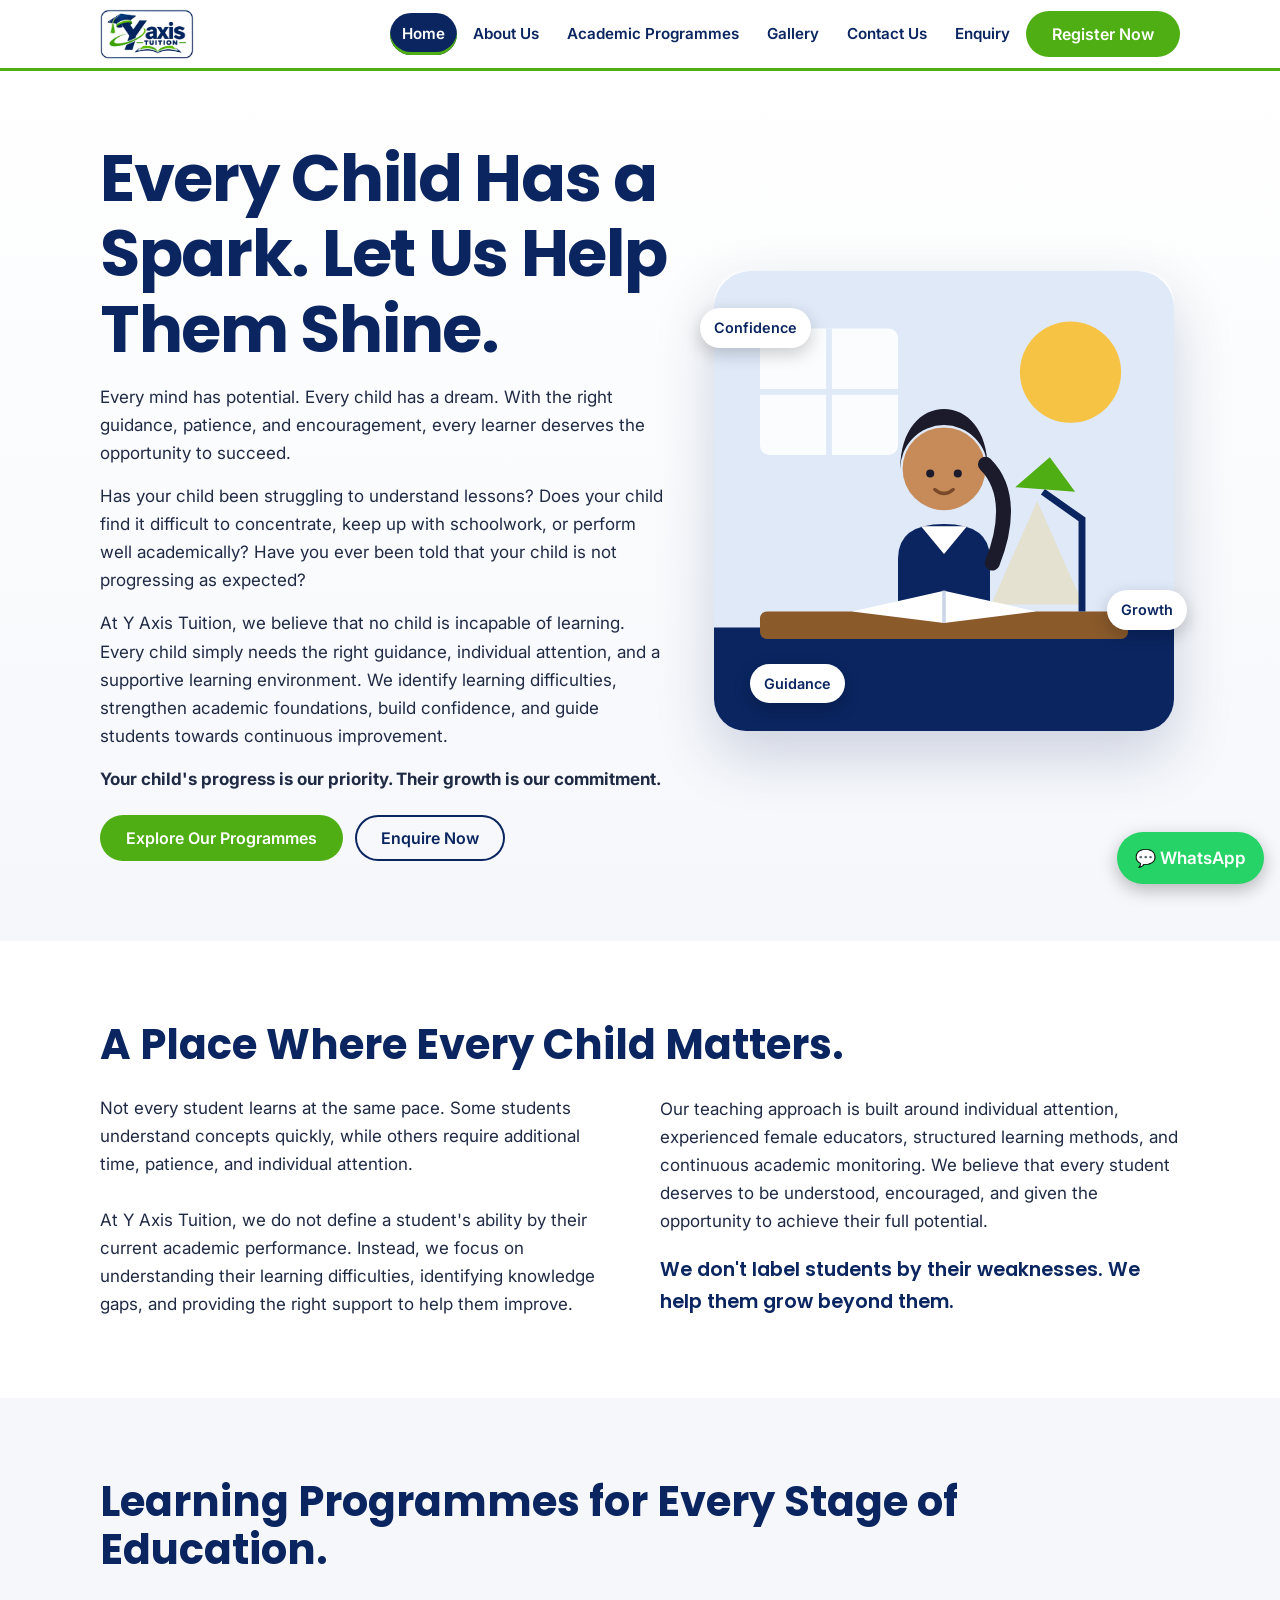
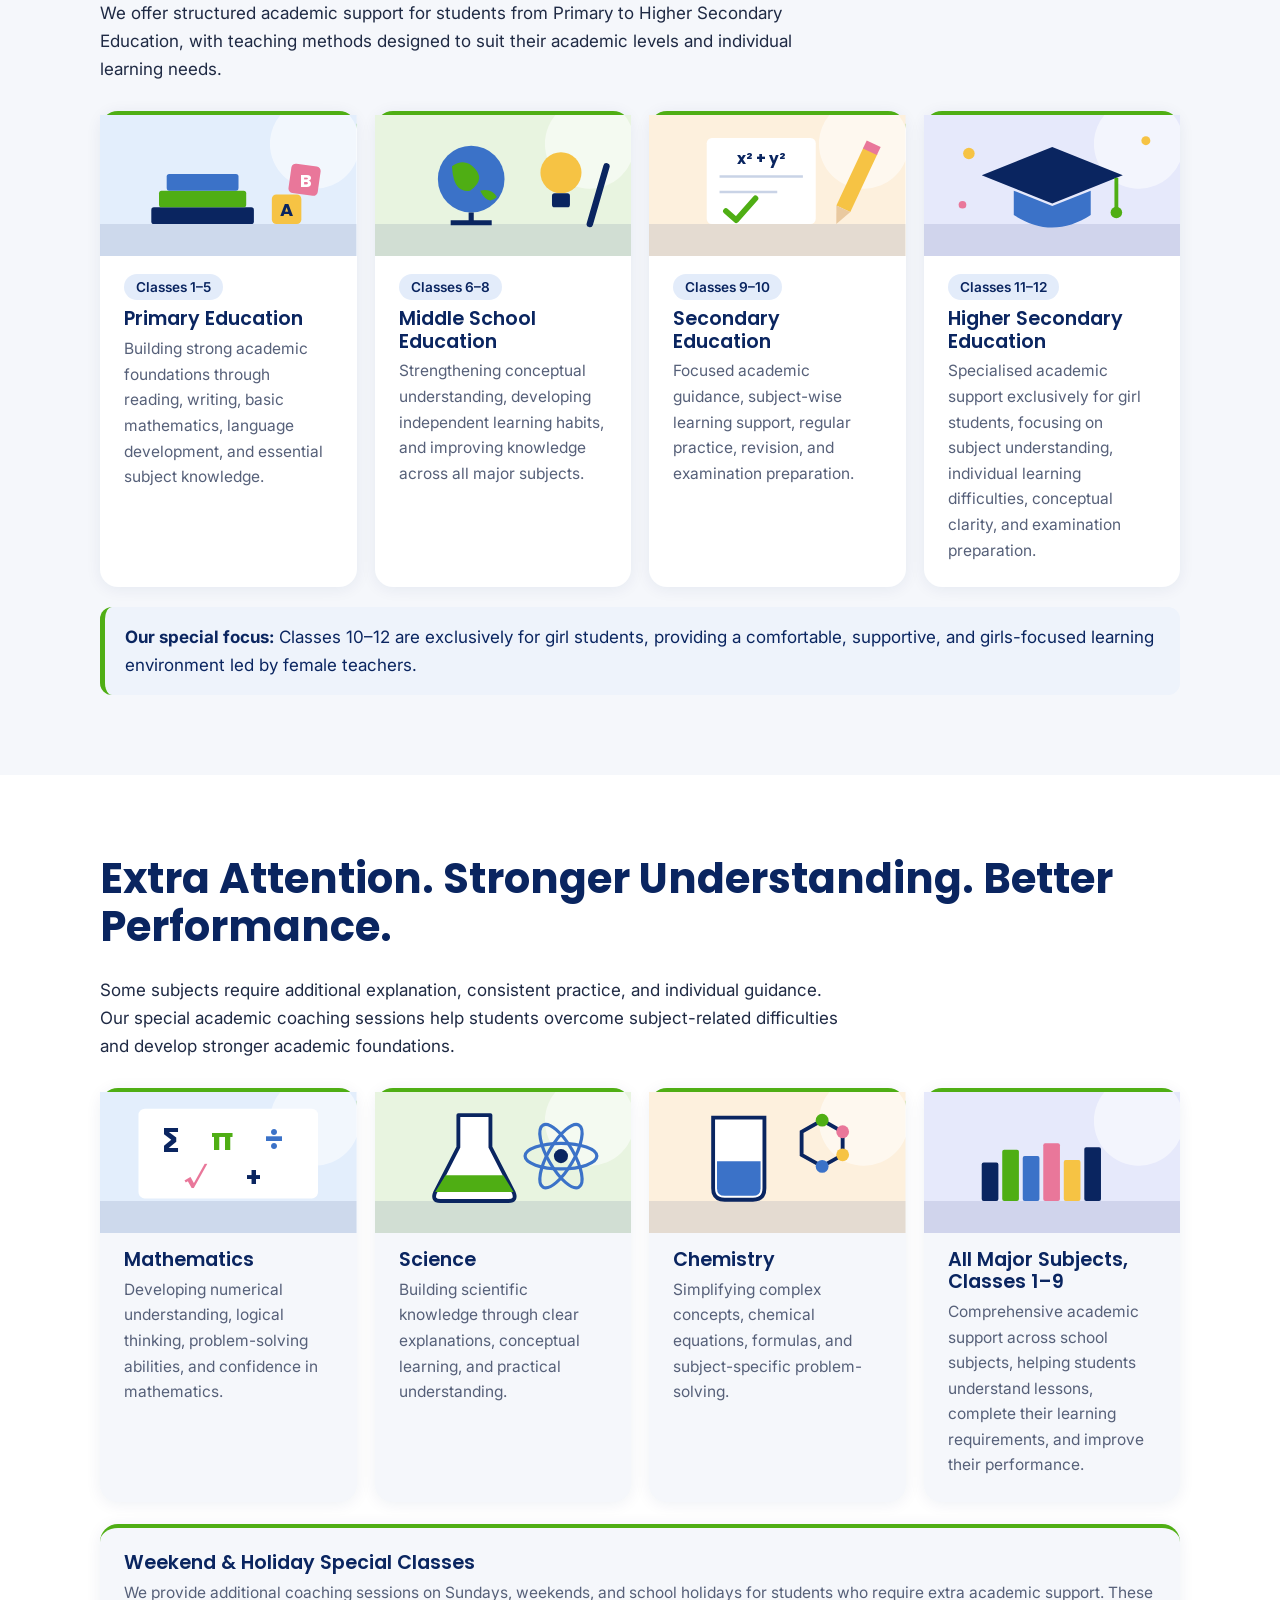
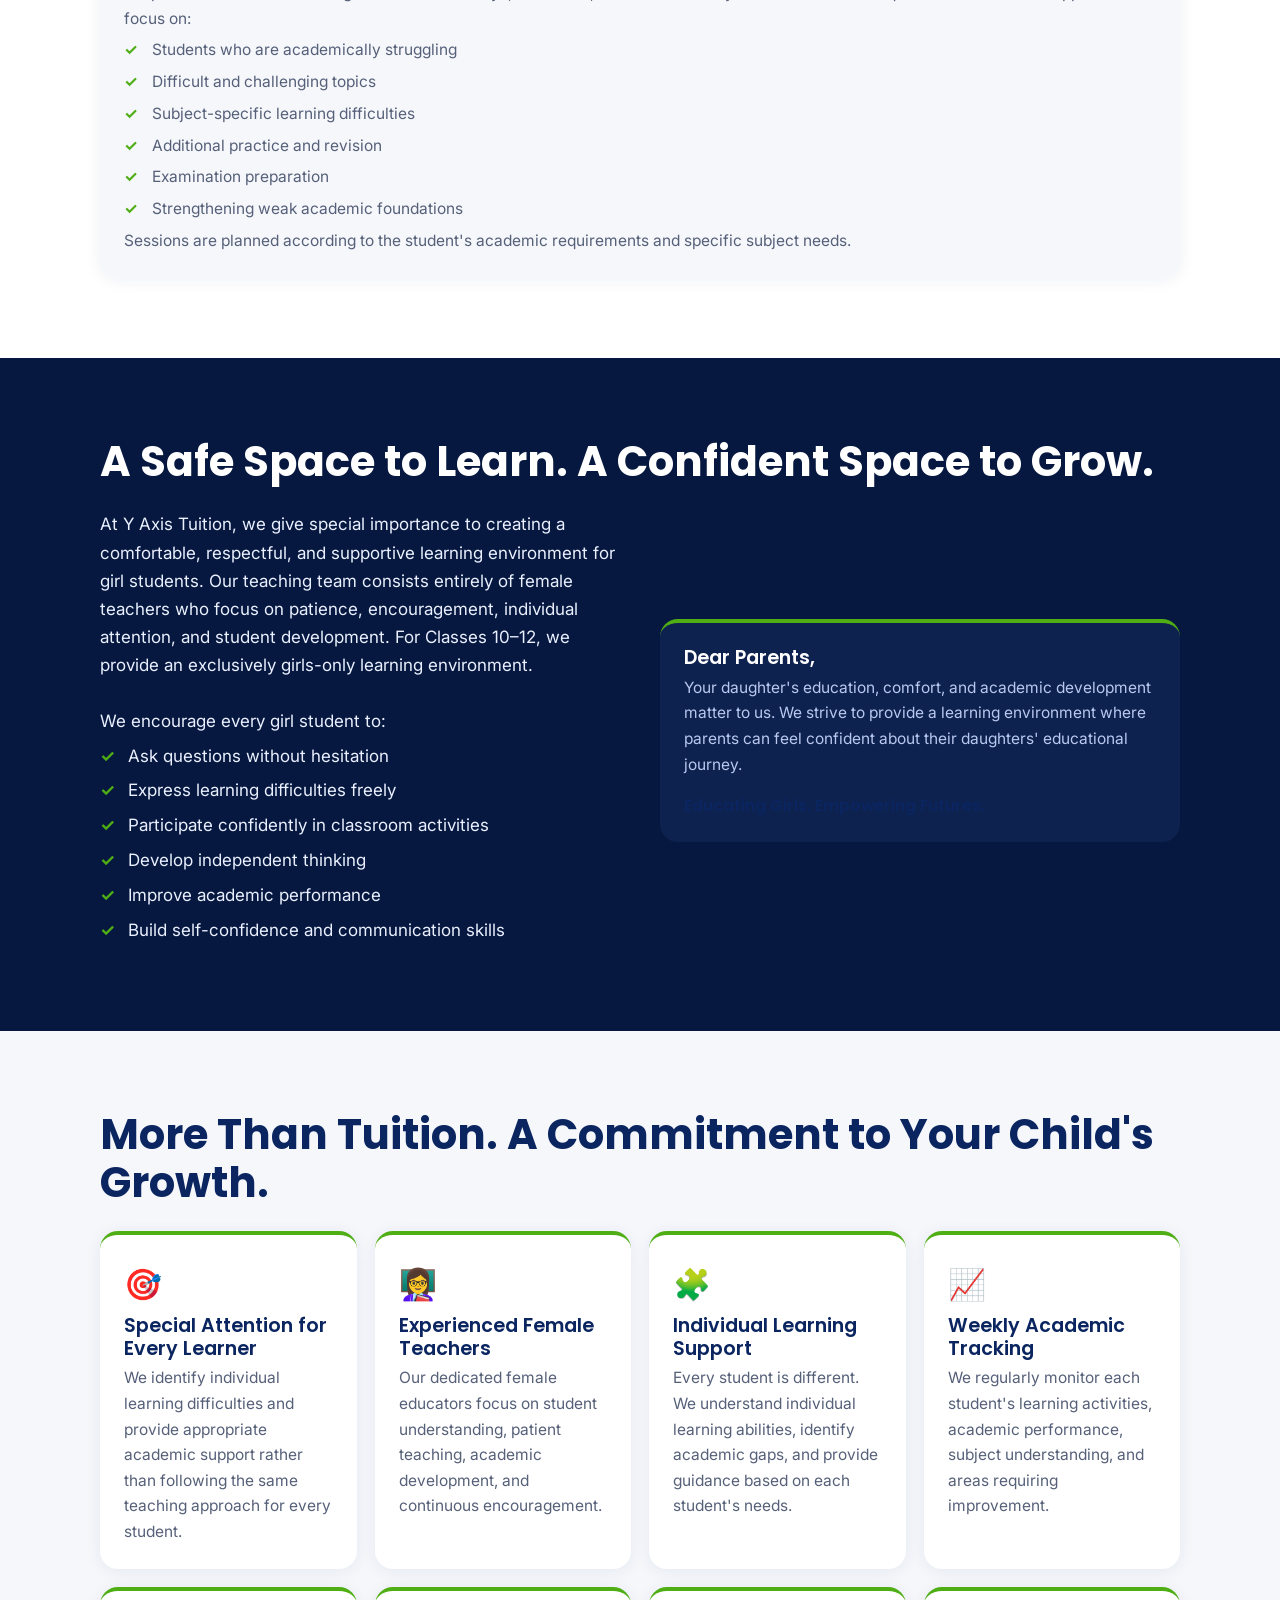
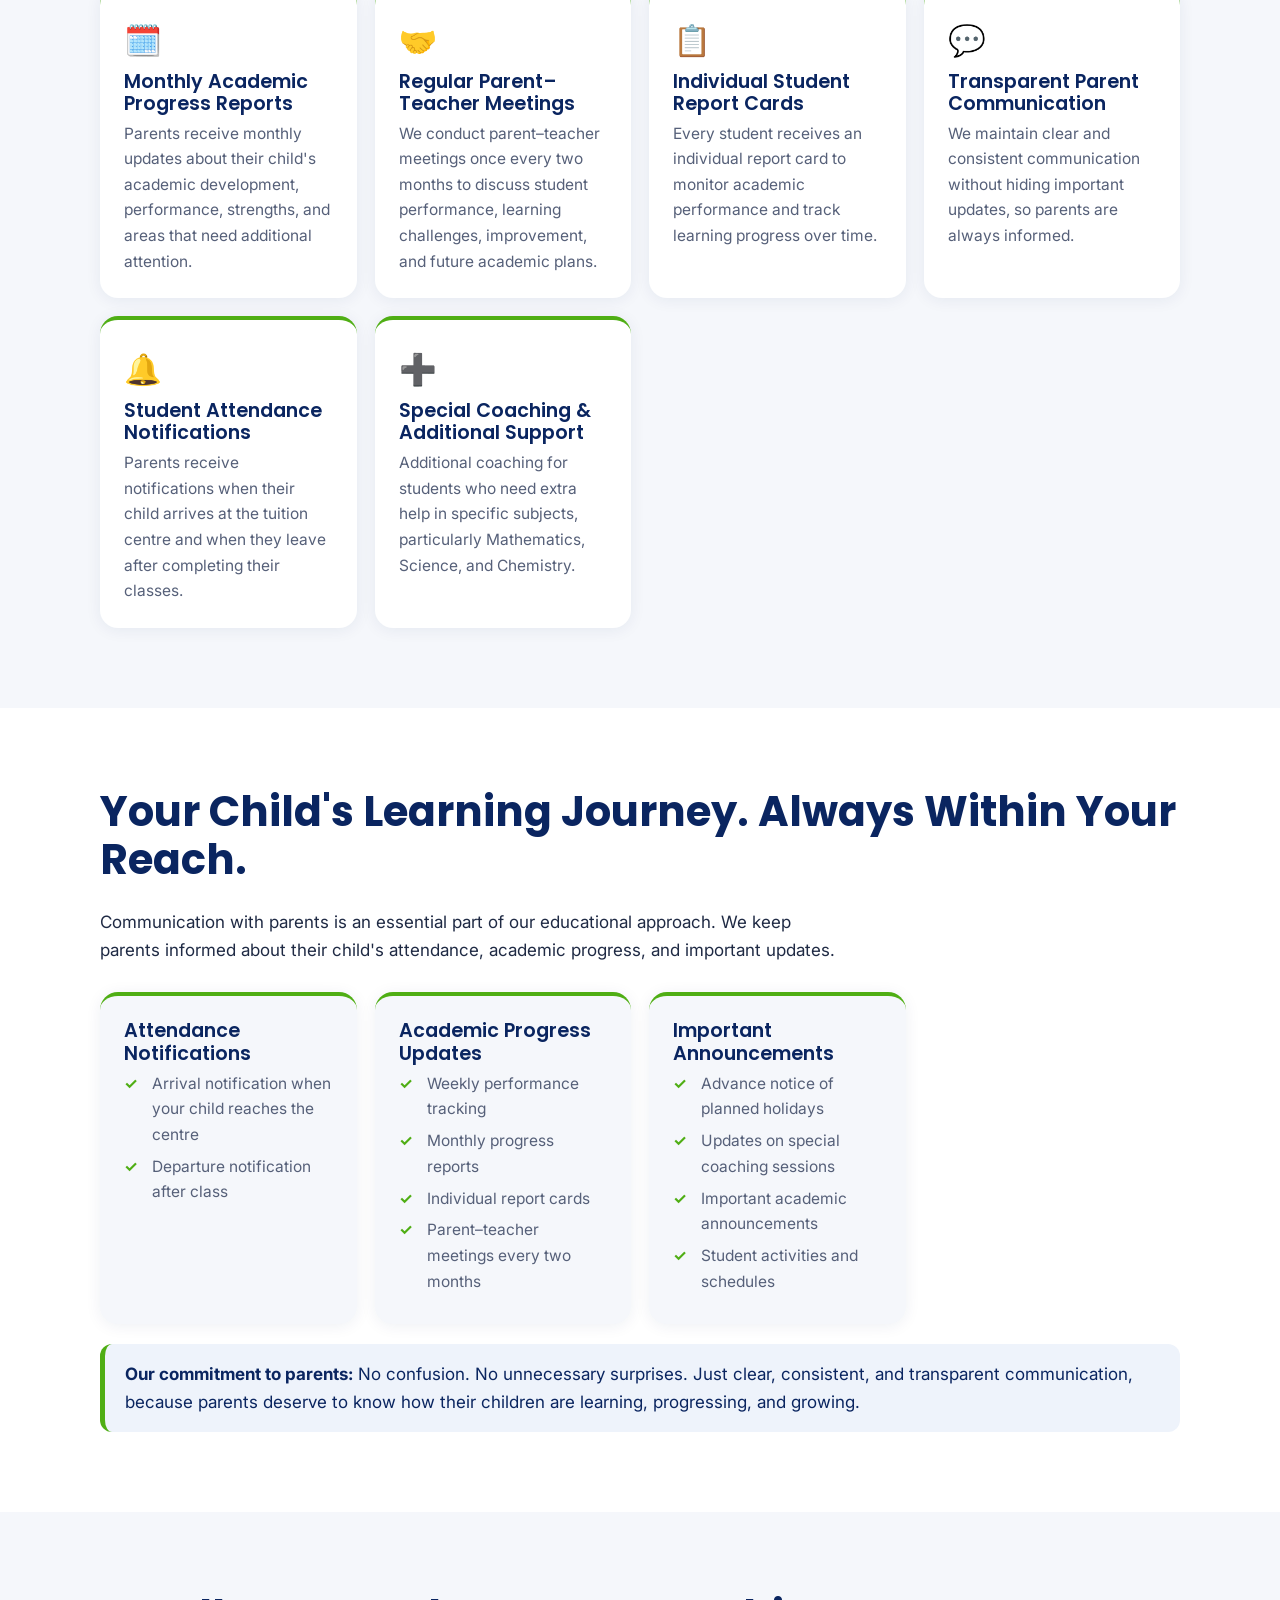
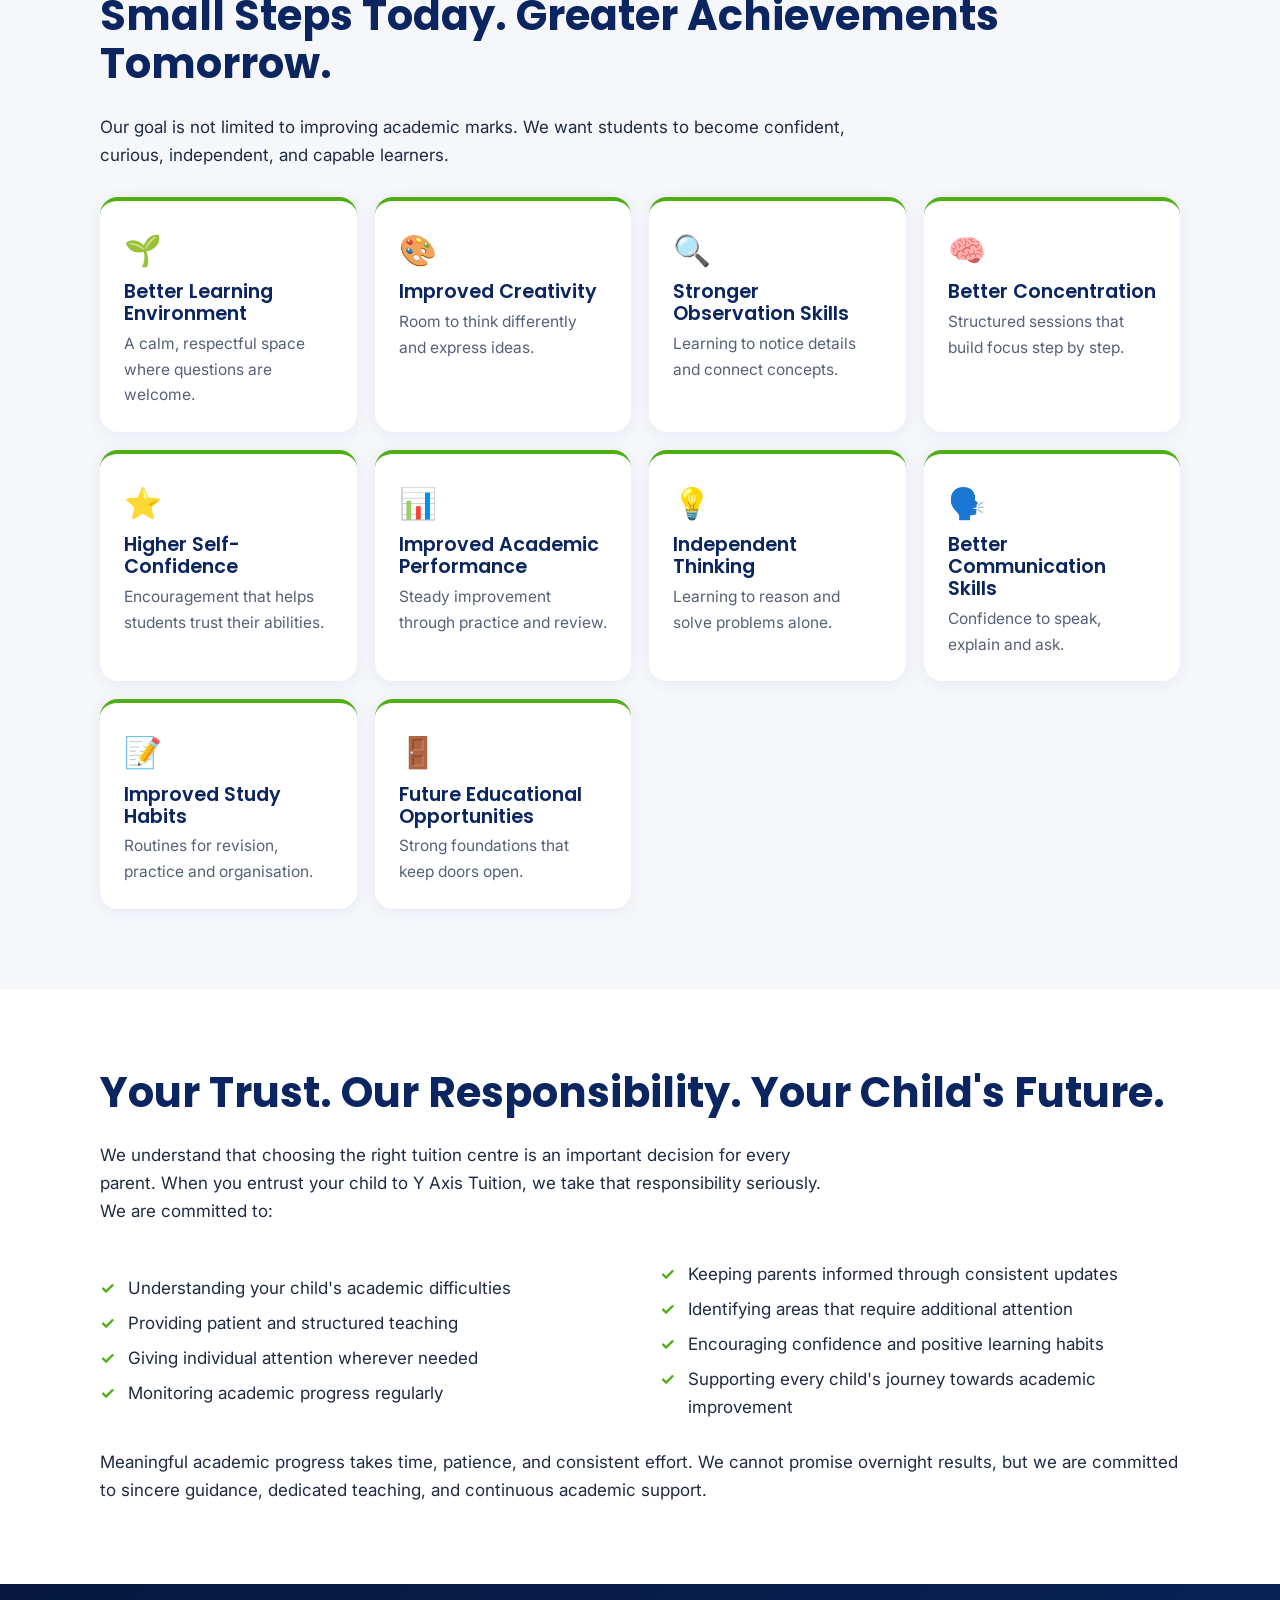
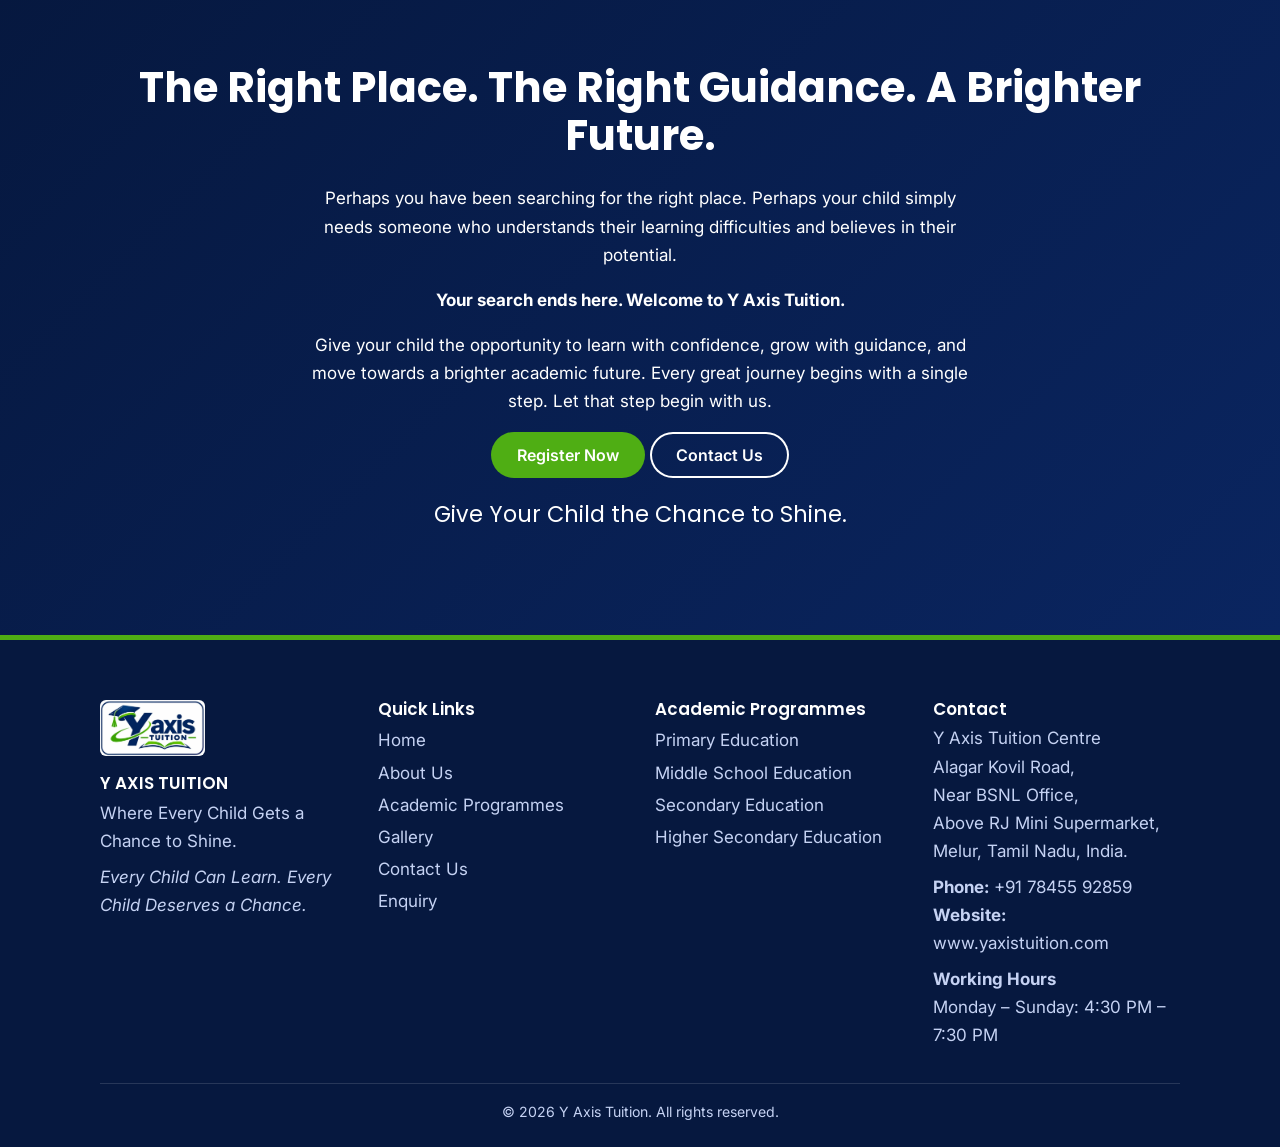
==== index.html @ 2eb0a0b9 "Add files via upload" ====
<!DOCTYPE html>
<html lang="en" data-theme="light">
<head>
<meta charset="utf-8">
<meta name="viewport" content="width=device-width, initial-scale=1, viewport-fit=cover">
<title>Y Axis Tuition, Melur | Where Every Child Gets a Chance to Shine</title>
<meta name="description" content="Y Axis Tuition, Alagar Kovil Road, Melur, Tamil Nadu. Individual attention, female teachers and a girls-focused learning environment for Classes 1–12.">
<link rel="canonical" href="https://www.yaxistuition.com/">
<meta name="theme-color" content="#0a2560">
<meta property="og:type" content="website"><meta property="og:site_name" content="Y Axis Tuition">
<meta property="og:title" content="Y Axis Tuition, Melur | Where Every Child Gets a Chance to Shine"><meta property="og:description" content="Y Axis Tuition, Alagar Kovil Road, Melur, Tamil Nadu. Individual attention, female teachers and a girls-focused learning environment for Classes 1–12.">
<meta property="og:url" content="https://www.yaxistuition.com/"><meta property="og:image" content="https://www.yaxistuition.com/assets/images/logo.png">
<meta name="twitter:card" content="summary">
<link rel="icon" href="assets/icons/favicon.svg" type="image/svg+xml">
<link rel="apple-touch-icon" href="assets/icons/apple-touch-icon.png">
<link rel="preconnect" href="https://fonts.googleapis.com"><link rel="preconnect" href="https://fonts.gstatic.com" crossorigin>
<link href="https://fonts.googleapis.com/css2?family=Poppins:wght@500;600;700&family=Inter:wght@400;500;600&display=swap" rel="stylesheet">
<link rel="stylesheet" href="css/style.css">
<script type="application/ld+json">{"@context":"https://schema.org","@type":"EducationalOrganization","name":"Y Axis Tuition Centre","url":"https://www.yaxistuition.com","logo":"https://www.yaxistuition.com/assets/images/logo.png","telephone":"+91 78455 92859","founder":{"@type":"Person","name":"C. Manimegalai"},"address":{"@type":"PostalAddress","streetAddress":"Alagar Kovil Road, Near BSNL Office, Above RJ Mini Supermarket","addressLocality":"Melur","addressRegion":"Tamil Nadu","addressCountry":"IN"},"openingHoursSpecification":{"@type":"OpeningHoursSpecification","dayOfWeek":["Monday","Tuesday","Wednesday","Thursday","Friday","Saturday","Sunday"],"opens":"16:30","closes":"19:30"}}</script>
<noscript><style>.rv{opacity:1;transform:none}#ld{display:none}</style></noscript>
</head>
<body>
<a class="skip" href="#main">Skip to main content</a>
<div id="ld" aria-hidden="true"><img src="assets/images/logo.webp" alt=""></div>
<header><div class="wrap"><a href="index.html" aria-label="Y Axis Tuition home"><img src="assets/images/logo.webp" alt="Y Axis Tuition logo" width="94" height="50"></a><button id="mb" type="button" aria-label="Open menu" aria-expanded="false" aria-controls="nv">☰</button>
<nav id="nv" aria-label="Main"><a href="index.html" class="on" aria-current="page">Home</a><a href="about.html">About Us</a><a href="programmes.html">Academic Programmes</a><a href="gallery.html">Gallery</a><a href="contact.html">Contact Us</a><a href="enquiry.html">Enquiry</a><a class="btn" href="enquiry.html">Register Now</a></nav></div></header>
<main id="main">
<section class="hero"><div class="wrap"><div><h1>Every Child Has a Spark. Let Us Help Them Shine.</h1>
<p>Every mind has potential. Every child has a dream. With the right guidance, patience, and encouragement, every learner deserves the opportunity to succeed.</p>
<p>Has your child been struggling to understand lessons? Does your child find it difficult to concentrate, keep up with schoolwork, or perform well academically? Have you ever been told that your child is not progressing as expected?</p>
<p>At Y Axis Tuition, we believe that no child is incapable of learning. Every child simply needs the right guidance, individual attention, and a supportive learning environment. We identify learning difficulties, strengthen academic foundations, build confidence, and guide students towards continuous improvement.</p>
<p><b>Your child's progress is our priority. Their growth is our commitment.</b></p>
<div class="bs"><a class="btn" href="programmes.html">Explore Our Programmes</a><a class="btn o" href="enquiry.html">Enquire Now</a></div></div>
<div class="hv" role="img" aria-label="Illustration of a girl studying with a lamp and an open book"><svg viewBox="0 0 400 400" aria-hidden="true"><rect width="400" height="400" rx="32" fill="#dfe9f8"/><circle cx="310" cy="88" r="44" fill="#f6c344"/><rect x="40" y="50" width="120" height="110" rx="8" fill="#fff" opacity=".85"/><path d="M100 50v110M40 105h120" stroke="#dfe9f8" stroke-width="5"/><rect y="310" width="400" height="90" fill="#0a2560"/><path d="M281 200l-40 90h80z" fill="#f6c344" opacity=".22"/><path d="M160 250q0-30 40-30t40 30v50h-80z" fill="#0a2560"/><path d="M180 222l20 24 20-24z" fill="#fff"/><circle cx="200" cy="172" r="36" fill="#c68b59"/><path d="M162 172a38 38 0 0 1 76 0c0-34-18-52-38-52s-38 18-38 52z" fill="#1b1b2b"/><path d="M236 168c22 22 18 56 6 86" stroke="#1b1b2b" stroke-width="13" fill="none" stroke-linecap="round"/><circle cx="188" cy="176" r="3.5" fill="#1b1b2b"/><circle cx="212" cy="176" r="3.5" fill="#1b1b2b"/><path d="M192 190q8 7 16 0" stroke="#7a4a2a" stroke-width="3" fill="none" stroke-linecap="round"/><rect x="40" y="296" width="320" height="24" rx="6" fill="#8a5a2b"/><path d="M120 296l80-18 80 18-80 10z" fill="#fff"/><path d="M200 278v28" stroke="#c9d3e6" stroke-width="3"/><path d="M320 296v-80l-34-24" stroke="#0a2560" stroke-width="6" fill="none"/><path d="M262 188l30-26 22 30z" fill="#4fae14"/></svg><i style="top:8%;left:-3%">Confidence</i><i style="bottom:22%;right:-3%">Growth</i><i style="bottom:6%;left:8%">Guidance</i></div></div></section><section class="alt"><div class="wrap"><h2 class="rv">A Place Where Every Child Matters.</h2><div class="two"><div class="rv"><p>Not every student learns at the same pace. Some students understand concepts quickly, while others require additional time, patience, and individual attention.</p><br><p>At Y Axis Tuition, we do not define a student's ability by their current academic performance. Instead, we focus on understanding their learning difficulties, identifying knowledge gaps, and providing the right support to help them improve.</p></div><div class="rv"><p>Our teaching approach is built around individual attention, experienced female educators, structured learning methods, and continuous academic monitoring. We believe that every student deserves to be understood, encouraged, and given the opportunity to achieve their full potential.</p><p class="lead">We don't label students by their weaknesses. We help them grow beyond them.</p></div></div></div></section><section class=""><div class="wrap"><h2 class="rv">Learning Programmes for Every Stage of Education.</h2><p class="rv" style="max-width:68ch;margin-bottom:28px">We offer structured academic support for students from Primary to Higher Secondary Education, with teaching methods designed to suit their academic levels and individual learning needs.</p><div class="grid"><div class="card rv"><div class="il"><svg viewBox="0 0 400 220" aria-hidden="true"><rect width="400" height="220" fill="#e3eefc"/><circle cx="335" cy="45" r="70" fill="#fff" opacity=".55"/><rect y="170" width="400" height="50" fill="#0a2560" opacity=".1"/><rect x="80" y="144" width="160" height="26" rx="4" fill="#0a2560"/><rect x="92" y="118" width="136" height="26" rx="4" fill="#4fae14"/><rect x="104" y="92" width="112" height="26" rx="4" fill="#3b72c8"/><rect x="268" y="124" width="46" height="46" rx="7" fill="#f6c344"/><text x="291" y="158" font-size="28" font-weight="700" text-anchor="middle" fill="#0a2560">A</text><rect x="296" y="78" width="46" height="46" rx="7" fill="#e9779a" transform="rotate(8 319 101)"/><text x="321" y="112" font-size="28" font-weight="700" text-anchor="middle" fill="#fff">B</text></svg></div><span class="tag">Classes 1–5</span><h3>Primary Education</h3><p>Building strong academic foundations through reading, writing, basic mathematics, language development, and essential subject knowledge.</p></div><div class="card rv"><div class="il"><svg viewBox="0 0 400 220" aria-hidden="true"><rect width="400" height="220" fill="#e8f4e0"/><circle cx="335" cy="45" r="70" fill="#fff" opacity=".55"/><rect y="170" width="400" height="50" fill="#0a2560" opacity=".1"/><circle cx="150" cy="100" r="52" fill="#3b72c8"/><path d="M120 80q20-14 36 4t-8 34q-26 4-28-38zM164 118q18-4 26 10-14 14-26-10z" fill="#4fae14"/><path d="M118 168h64M150 152v16" stroke="#0a2560" stroke-width="8"/><circle cx="290" cy="90" r="32" fill="#f6c344"/><rect x="276" y="122" width="28" height="22" rx="4" fill="#0a2560"/><path d="M335 170l26-90" stroke="#0a2560" stroke-width="10" stroke-linecap="round"/></svg></div><span class="tag">Classes 6–8</span><h3>Middle School Education</h3><p>Strengthening conceptual understanding, developing independent learning habits, and improving knowledge across all major subjects.</p></div><div class="card rv"><div class="il"><svg viewBox="0 0 400 220" aria-hidden="true"><rect width="400" height="220" fill="#fdf0dd"/><circle cx="335" cy="45" r="70" fill="#fff" opacity=".55"/><rect y="170" width="400" height="50" fill="#0a2560" opacity=".1"/><rect x="90" y="36" width="170" height="134" rx="8" fill="#fff"/><path d="M110 96h130M110 120h90" stroke="#c9d3e6" stroke-width="4"/><text x="175" y="76" font-size="24" font-weight="700" text-anchor="middle" fill="#0a2560">x² + y²</text><path d="M120 150l16 14 30-34" stroke="#4fae14" stroke-width="9" fill="none" stroke-linecap="round" stroke-linejoin="round"/><g transform="rotate(25 320 110)"><rect x="308" y="50" width="24" height="100" fill="#f6c344"/><path d="M308 150h24l-12 26z" fill="#e9c9a0"/><rect x="308" y="38" width="24" height="14" fill="#e9779a"/></g></svg></div><span class="tag">Classes 9–10</span><h3>Secondary Education</h3><p>Focused academic guidance, subject-wise learning support, regular practice, revision, and examination preparation.</p></div><div class="card rv"><div class="il"><svg viewBox="0 0 400 220" aria-hidden="true"><rect width="400" height="220" fill="#e6e9fb"/><circle cx="335" cy="45" r="70" fill="#fff" opacity=".55"/><rect y="170" width="400" height="50" fill="#0a2560" opacity=".1"/><path d="M200 50l110 44-110 44-110-44z" fill="#0a2560"/><path d="M140 118v38c40 26 80 26 120 0v-38l-60 24z" fill="#3b72c8"/><path d="M300 98v50" stroke="#4fae14" stroke-width="6"/><circle cx="300" cy="152" r="9" fill="#4fae14"/><circle cx="70" cy="60" r="9" fill="#f6c344"/><circle cx="346" cy="40" r="7" fill="#f6c344"/><circle cx="60" cy="140" r="6" fill="#e9779a"/></svg></div><span class="tag">Classes 11–12</span><h3>Higher Secondary Education</h3><p>Specialised academic support exclusively for girl students, focusing on subject understanding, individual learning difficulties, conceptual clarity, and examination preparation.</p></div></div><div class="note rv"><b>Our special focus:</b> Classes 10–12 are exclusively for girl students, providing a comfortable, supportive, and girls-focused learning environment led by female teachers.</div></div></section><section class="alt"><div class="wrap"><h2 class="rv">Extra Attention. Stronger Understanding. Better Performance.</h2><p class="rv" style="max-width:68ch;margin-bottom:28px">Some subjects require additional explanation, consistent practice, and individual guidance. Our special academic coaching sessions help students overcome subject-related difficulties and develop stronger academic foundations.</p><div class="grid"><div class="card rv"><div class="il"><svg viewBox="0 0 400 220" aria-hidden="true"><rect width="400" height="220" fill="#e3eefc"/><circle cx="335" cy="45" r="70" fill="#fff" opacity=".55"/><rect y="170" width="400" height="50" fill="#0a2560" opacity=".1"/><rect x="60" y="26" width="280" height="140" rx="10" fill="#fff"/><text x="110" y="90" font-size="48" font-weight="700" text-anchor="middle" fill="#0a2560">∑</text><text x="190" y="90" font-size="48" font-weight="700" text-anchor="middle" fill="#4fae14">π</text><text x="270" y="90" font-size="48" font-weight="700" text-anchor="middle" fill="#3b72c8">÷</text><text x="150" y="148" font-size="40" font-weight="700" text-anchor="middle" fill="#e9779a">√</text><text x="240" y="148" font-size="40" font-weight="700" text-anchor="middle" fill="#0a2560">+</text></svg></div><h3>Mathematics</h3><p>Developing numerical understanding, logical thinking, problem-solving abilities, and confidence in mathematics.</p></div><div class="card rv"><div class="il"><svg viewBox="0 0 400 220" aria-hidden="true"><rect width="400" height="220" fill="#e8f4e0"/><circle cx="335" cy="45" r="70" fill="#fff" opacity=".55"/><rect y="170" width="400" height="50" fill="#0a2560" opacity=".1"/><path d="M130 36h50v50l36 70q6 14-8 14H102q-14 0-8-14l36-70z" fill="#fff" stroke="#0a2560" stroke-width="6" stroke-linejoin="round"/><path d="M110 130h90l16 26H94z" fill="#4fae14"/><g fill="none" stroke="#3b72c8" stroke-width="5"><ellipse cx="290" cy="100" rx="56" ry="20"/><ellipse cx="290" cy="100" rx="56" ry="20" transform="rotate(60 290 100)"/><ellipse cx="290" cy="100" rx="56" ry="20" transform="rotate(-60 290 100)"/></g><circle cx="290" cy="100" r="11" fill="#0a2560"/></svg></div><h3>Science</h3><p>Building scientific knowledge through clear explanations, conceptual learning, and practical understanding.</p></div><div class="card rv"><div class="il"><svg viewBox="0 0 400 220" aria-hidden="true"><rect width="400" height="220" fill="#fdf0dd"/><circle cx="335" cy="45" r="70" fill="#fff" opacity=".55"/><rect y="170" width="400" height="50" fill="#0a2560" opacity=".1"/><path d="M100 40v110q0 18 18 18h44q18 0 18-18V40z" fill="#fff" stroke="#0a2560" stroke-width="6"/><path d="M106 108h68v42q0 12-12 12h-44q-12 0-12-12z" fill="#3b72c8"/><path d="M270 44l32 18v36l-32 18-32-18V62z" fill="none" stroke="#0a2560" stroke-width="6"/><circle cx="270" cy="44" r="10" fill="#4fae14"/><circle cx="302" cy="62" r="10" fill="#e9779a"/><circle cx="302" cy="98" r="10" fill="#f6c344"/><circle cx="270" cy="116" r="10" fill="#3b72c8"/></svg></div><h3>Chemistry</h3><p>Simplifying complex concepts, chemical equations, formulas, and subject-specific problem-solving.</p></div><div class="card rv"><div class="il"><svg viewBox="0 0 400 220" aria-hidden="true"><rect width="400" height="220" fill="#e6e9fb"/><circle cx="335" cy="45" r="70" fill="#fff" opacity=".55"/><rect y="170" width="400" height="50" fill="#0a2560" opacity=".1"/><rect x="90" y="110" width="26" height="60" rx="3" fill="#0a2560"/><rect x="122" y="90" width="26" height="80" rx="3" fill="#4fae14"/><rect x="154" y="100" width="26" height="70" rx="3" fill="#3b72c8"/><rect x="186" y="80" width="26" height="90" rx="3" fill="#e9779a"/><rect x="218" y="106" width="26" height="64" rx="3" fill="#f6c344"/><rect x="250" y="86" width="26" height="84" rx="3" fill="#0a2560"/></svg></div><h3>All Major Subjects, Classes 1–9</h3><p>Comprehensive academic support across school subjects, helping students understand lessons, complete their learning requirements, and improve their performance.</p></div></div><div class="card rv" style="margin-top:22px"><h3>Weekend & Holiday Special Classes</h3><p>We provide additional coaching sessions on Sundays, weekends, and school holidays for students who require extra academic support. These focus on:</p><ul class="ck"><li>Students who are academically struggling</li><li>Difficult and challenging topics</li><li>Subject-specific learning difficulties</li><li>Additional practice and revision</li><li>Examination preparation</li><li>Strengthening weak academic foundations</li></ul><p>Sessions are planned according to the student's academic requirements and specific subject needs.</p></div></div></section><section class="dk"><div class="wrap"><h2 class="rv">A Safe Space to Learn. A Confident Space to Grow.</h2><div class="two"><div class="rv"><p>At Y Axis Tuition, we give special importance to creating a comfortable, respectful, and supportive learning environment for girl students. Our teaching team consists entirely of female teachers who focus on patience, encouragement, individual attention, and student development. For Classes 10–12, we provide an exclusively girls-only learning environment.</p><br><p>We encourage every girl student to:</p><ul class="ck"><li>Ask questions without hesitation</li><li>Express learning difficulties freely</li><li>Participate confidently in classroom activities</li><li>Develop independent thinking</li><li>Improve academic performance</li><li>Build self-confidence and communication skills</li></ul></div>
<div class="card rv"><h3>Dear Parents,</h3><p>Your daughter's education, comfort, and academic development matter to us. We strive to provide a learning environment where parents can feel confident about their daughters' educational journey.</p><p class="lead" style="color:var(--n)">Educating Girls. Empowering Futures.</p></div></div></div></section><section class=""><div class="wrap"><h2 class="rv">More Than Tuition. A Commitment to Your Child's Growth.</h2><div class="grid"><div class="card rv"><span class="ic" aria-hidden="true">🎯</span><h3>Special Attention for Every Learner</h3><p>We identify individual learning difficulties and provide appropriate academic support rather than following the same teaching approach for every student.</p></div><div class="card rv"><span class="ic" aria-hidden="true">👩‍🏫</span><h3>Experienced Female Teachers</h3><p>Our dedicated female educators focus on student understanding, patient teaching, academic development, and continuous encouragement.</p></div><div class="card rv"><span class="ic" aria-hidden="true">🧩</span><h3>Individual Learning Support</h3><p>Every student is different. We understand individual learning abilities, identify academic gaps, and provide guidance based on each student's needs.</p></div><div class="card rv"><span class="ic" aria-hidden="true">📈</span><h3>Weekly Academic Tracking</h3><p>We regularly monitor each student's learning activities, academic performance, subject understanding, and areas requiring improvement.</p></div><div class="card rv"><span class="ic" aria-hidden="true">🗓️</span><h3>Monthly Academic Progress Reports</h3><p>Parents receive monthly updates about their child's academic development, performance, strengths, and areas that need additional attention.</p></div><div class="card rv"><span class="ic" aria-hidden="true">🤝</span><h3>Regular Parent–Teacher Meetings</h3><p>We conduct parent–teacher meetings once every two months to discuss student performance, learning challenges, improvement, and future academic plans.</p></div><div class="card rv"><span class="ic" aria-hidden="true">📋</span><h3>Individual Student Report Cards</h3><p>Every student receives an individual report card to monitor academic performance and track learning progress over time.</p></div><div class="card rv"><span class="ic" aria-hidden="true">💬</span><h3>Transparent Parent Communication</h3><p>We maintain clear and consistent communication without hiding important updates, so parents are always informed.</p></div><div class="card rv"><span class="ic" aria-hidden="true">🔔</span><h3>Student Attendance Notifications</h3><p>Parents receive notifications when their child arrives at the tuition centre and when they leave after completing their classes.</p></div><div class="card rv"><span class="ic" aria-hidden="true">➕</span><h3>Special Coaching & Additional Support</h3><p>Additional coaching for students who need extra help in specific subjects, particularly Mathematics, Science, and Chemistry.</p></div></div></div></section><section class="alt"><div class="wrap"><h2 class="rv">Your Child's Learning Journey. Always Within Your Reach.</h2><p class="rv" style="max-width:68ch;margin-bottom:28px">Communication with parents is an essential part of our educational approach. We keep parents informed about their child's attendance, academic progress, and important updates.</p><div class="grid"><div class="card rv"><h3>Attendance Notifications</h3><ul class="ck"><li>Arrival notification when your child reaches the centre</li><li>Departure notification after class</li></ul></div><div class="card rv"><h3>Academic Progress Updates</h3><ul class="ck"><li>Weekly performance tracking</li><li>Monthly progress reports</li><li>Individual report cards</li><li>Parent–teacher meetings every two months</li></ul></div><div class="card rv"><h3>Important Announcements</h3><ul class="ck"><li>Advance notice of planned holidays</li><li>Updates on special coaching sessions</li><li>Important academic announcements</li><li>Student activities and schedules</li></ul></div></div><div class="note rv"><b>Our commitment to parents:</b> No confusion. No unnecessary surprises. Just clear, consistent, and transparent communication, because parents deserve to know how their children are learning, progressing, and growing.</div></div></section><section class=""><div class="wrap"><h2 class="rv">Small Steps Today. Greater Achievements Tomorrow.</h2><p class="rv" style="max-width:68ch;margin-bottom:28px">Our goal is not limited to improving academic marks. We want students to become confident, curious, independent, and capable learners.</p><div class="grid"><div class="card rv"><span class="ic" aria-hidden="true">🌱</span><h3>Better Learning Environment</h3><p>A calm, respectful space where questions are welcome.</p></div><div class="card rv"><span class="ic" aria-hidden="true">🎨</span><h3>Improved Creativity</h3><p>Room to think differently and express ideas.</p></div><div class="card rv"><span class="ic" aria-hidden="true">🔍</span><h3>Stronger Observation Skills</h3><p>Learning to notice details and connect concepts.</p></div><div class="card rv"><span class="ic" aria-hidden="true">🧠</span><h3>Better Concentration</h3><p>Structured sessions that build focus step by step.</p></div><div class="card rv"><span class="ic" aria-hidden="true">⭐</span><h3>Higher Self-Confidence</h3><p>Encouragement that helps students trust their abilities.</p></div><div class="card rv"><span class="ic" aria-hidden="true">📊</span><h3>Improved Academic Performance</h3><p>Steady improvement through practice and review.</p></div><div class="card rv"><span class="ic" aria-hidden="true">💡</span><h3>Independent Thinking</h3><p>Learning to reason and solve problems alone.</p></div><div class="card rv"><span class="ic" aria-hidden="true">🗣️</span><h3>Better Communication Skills</h3><p>Confidence to speak, explain and ask.</p></div><div class="card rv"><span class="ic" aria-hidden="true">📝</span><h3>Improved Study Habits</h3><p>Routines for revision, practice and organisation.</p></div><div class="card rv"><span class="ic" aria-hidden="true">🚪</span><h3>Future Educational Opportunities</h3><p>Strong foundations that keep doors open.</p></div></div></div></section><section class="alt"><div class="wrap"><h2 class="rv">Your Trust. Our Responsibility. Your Child's Future.</h2><p class="rv" style="max-width:68ch;margin-bottom:28px">We understand that choosing the right tuition centre is an important decision for every parent. When you entrust your child to Y Axis Tuition, we take that responsibility seriously. We are committed to:</p><div class="two"><ul class="ck rv"><li>Understanding your child's academic difficulties</li><li>Providing patient and structured teaching</li><li>Giving individual attention wherever needed</li><li>Monitoring academic progress regularly</li></ul><ul class="ck rv"><li>Keeping parents informed through consistent updates</li><li>Identifying areas that require additional attention</li><li>Encouraging confidence and positive learning habits</li><li>Supporting every child's journey towards academic improvement</li></ul></div><p class="rv" style="margin-top:20px">Meaningful academic progress takes time, patience, and consistent effort. We cannot promise overnight results, but we are committed to sincere guidance, dedicated teaching, and continuous academic support.</p></div></section><section class="cta"><div class="wrap"><h2>The Right Place. The Right Guidance. A Brighter Future.</h2><p>Perhaps you have been searching for the right place. Perhaps your child simply needs someone who understands their learning difficulties and believes in their potential.</p><p><b>Your search ends here. Welcome to Y Axis Tuition.</b></p><p>Give your child the opportunity to learn with confidence, grow with guidance, and move towards a brighter academic future. Every great journey begins with a single step. Let that step begin with us.</p><p><a class="btn" href="enquiry.html">Register Now</a> <a class="btn o" href="contact.html">Contact Us</a></p><p style="margin-top:18px;font-family:Fraunces,serif;font-size:1.4rem">Give Your Child the Chance to Shine.</p></div></section>
</main>
<a class="fab" href="https://wa.me/917845592859" target="_blank" rel="noopener" aria-label="Chat on WhatsApp">💬 <span>WhatsApp</span></a>
<footer><div class="wrap"><div class="grid">
<div><img src="assets/images/logo.webp" alt="Y Axis Tuition logo" width="105" height="56" loading="lazy"><h3>Y AXIS TUITION</h3><p>Where Every Child Gets a Chance to Shine.</p><p style="margin-top:8px"><em>Every Child Can Learn. Every Child Deserves a Chance.</em></p></div>
<div><h3>Quick Links</h3><a href="index.html">Home</a><a href="about.html">About Us</a><a href="programmes.html">Academic Programmes</a><a href="gallery.html">Gallery</a><a href="contact.html">Contact Us</a><a href="enquiry.html">Enquiry</a></div>
<div><h3>Academic Programmes</h3><a href="programmes.html">Primary Education</a><a href="programmes.html">Middle School Education</a><a href="programmes.html">Secondary Education</a><a href="programmes.html">Higher Secondary Education</a></div>
<div><h3>Contact</h3><p>Y Axis Tuition Centre<br>Alagar Kovil Road,<br>Near BSNL Office,<br>Above RJ Mini Supermarket,<br>Melur, Tamil Nadu, India.</p><p style="margin-top:8px"><b>Phone:</b> <a style="display:inline" href="tel:+917845592859">+91 78455 92859</a><br><b>Website:</b> www.yaxistuition.com</p><p style="margin-top:8px"><b>Working Hours</b><br>Monday – Sunday: 4:30 PM – 7:30 PM</p></div></div>
<p class="cp">© <span id="yr">2026</span> Y Axis Tuition. All rights reserved.</p></div></footer>

<script src="js/main.js" defer></script>
</body>
</html>
---- css/style.css ----
:root{--n:#0a2560;--n2:#06183f;--g:#4fae14;--g2:#e8f5dc;--bg:#f7faf4;--w:#fff;--t:#1b2a4a;--m:#55627f;color-scheme:light}
@media(prefers-color-scheme:dark){:root:not([data-theme=light]){--bg:#0a1430;--w:#10204a;--t:#eaf0ff;--m:#a9b6d6;--g2:#16332a;--n:#8fb0ff;--n2:#06102a;color-scheme:dark}}
*{box-sizing:border-box;margin:0}html{scroll-behavior:smooth;scroll-padding-top:80px}
body{font:17px/1.65 'Hind Madurai',system-ui,sans-serif;background:var(--bg);color:var(--t);padding-top:env(safe-area-inset-top,0)}
h1,h2,h3{font-family:Fraunces,Georgia,serif;line-height:1.15;color:var(--n)}h1{font-size:clamp(2.2rem,6vw,4.1rem);font-weight:800}h2{font-size:clamp(1.7rem,4vw,2.6rem);font-weight:800;margin-bottom:.6em}h3{font-size:1.2rem;margin-bottom:.3em}
a{color:inherit}.wrap{max-width:1120px;margin:auto;padding:0 20px}
header{position:sticky;top:0;z-index:20;background:#fff;border-bottom:3px solid var(--g);padding-top:env(safe-area-inset-top,0)}
header .wrap{display:flex;align-items:center;gap:18px;height:68px}header img{height:50px;border-radius:6px}
nav{margin-left:auto;display:flex;gap:4px;align-items:center}nav a{text-decoration:none;color:#0a2560;padding:8px 12px;border-radius:99px;font-weight:600;font-size:.95rem}nav a:hover,nav a.on{background:var(--g2);color:#0a2560}
.btn{display:inline-block;border:0;cursor:pointer;font:600 1rem 'Hind Madurai';text-decoration:none;padding:13px 26px;border-radius:99px;background:var(--g);color:#fff;transition:transform .2s,box-shadow .2s}.btn:hover{transform:translateY(-2px);box-shadow:0 8px 20px #4fae1455}.btn.o{background:transparent;color:var(--n);box-shadow:inset 0 0 0 2px var(--n)}.btn.n{background:var(--n);color:#fff}
nav .btn{background:var(--g);color:#fff}#mb{display:none;margin-left:auto;background:none;border:0;font-size:1.8rem;color:#0a2560}
:focus-visible{outline:3px solid var(--g);outline-offset:2px}
section{padding:80px 0}.alt{background:var(--w)}.dk{background:var(--n2);color:#eaf0ff}.dk h2,.dk h3{color:#fff}
.hero{padding:70px 0 80px;background:radial-gradient(circle at 85% 20%,var(--g2),transparent 55%)}.hero .wrap{display:grid;grid-template-columns:1.2fr 1fr;gap:40px;align-items:center}.hero p{margin:.9em 0;max-width:60ch}.hero .bs{display:flex;gap:12px;flex-wrap:wrap;margin-top:22px}
.art{aspect-ratio:1;border-radius:36% 64% 60% 40%/45% 40% 60% 55%;background:linear-gradient(145deg,var(--n),#1d4fa8);display:grid;place-items:center;position:relative;animation:fl 7s ease-in-out infinite}.art span{font-size:7rem}.art i{position:absolute;font-style:normal;background:#fff;color:#0a2560;padding:8px 14px;border-radius:99px;font-weight:600;font-size:.9rem;box-shadow:0 6px 18px #0004}
@keyframes fl{50%{transform:translateY(-12px) rotate(1deg)}}
.grid{display:grid;gap:18px;grid-template-columns:repeat(auto-fill,minmax(240px,1fr))}.card{background:var(--w);border-radius:18px;padding:24px;border-top:4px solid var(--g);box-shadow:0 2px 14px #0a256014;transition:transform .25s}.card:hover{transform:translateY(-5px)}.alt .card{background:var(--bg)}.dk .card{background:#0e2250;box-shadow:none;color:#dbe5ff}.card p,.card li{color:var(--m);font-size:.97rem}.dk .card p{color:#b9c8ee}.card .ic{font-size:1.9rem;display:block;margin-bottom:6px}.tag{display:inline-block;background:var(--g2);color:#2d6e08;border-radius:99px;padding:2px 12px;font-weight:600;font-size:.85rem;margin-bottom:8px}
.dk .tag{background:var(--g);color:#fff}
.two{display:grid;grid-template-columns:1fr 1fr;gap:40px;align-items:center}.lead{font-size:1.2rem;font-family:Fraunces,serif;color:var(--n);font-weight:600;margin-top:1em}.dk .lead{color:#b8ec8c}
ul.ck{list-style:none;padding:0}ul.ck li{padding-left:28px;position:relative;margin:.4em 0}ul.ck li:before{content:"✓";position:absolute;left:0;color:var(--g);font-weight:700}
.note{background:var(--g2);border-left:5px solid var(--g);padding:16px 20px;border-radius:12px;margin-top:20px;color:#17400a}
.cta{text-align:center;background:linear-gradient(135deg,var(--n2),var(--n));color:#fff}.cta h2,.cta p{color:#fff}.cta p{max-width:62ch;margin:0 auto 1em}.cta .btn.o{color:#fff;box-shadow:inset 0 0 0 2px #fff}
.ph{text-align:center;padding:60px 0 20px}.ph p{color:var(--m);max-width:60ch;margin:auto}
.fd{border-radius:24px;width:100%;max-width:380px;box-shadow:0 20px 50px #0a256033;border-bottom:8px solid var(--g)}
details{background:var(--w);border-radius:14px;padding:16px 20px;margin:10px 0;border-left:4px solid var(--g)}summary{cursor:pointer;font-weight:600;color:var(--n)}details p{margin-top:8px;color:var(--m)}
form{display:grid;grid-template-columns:1fr 1fr;gap:16px}form .f{display:flex;flex-direction:column;gap:5px}form .full{grid-column:1/-1}label{font-weight:600;font-size:.92rem;color:var(--n)}input,select,textarea{font:inherit;padding:11px 13px;border-radius:12px;border:2px solid #c9d3e6;background:var(--w);color:var(--t)}input:focus,select:focus,textarea:focus{border-color:var(--g)}[aria-invalid=true]{border-color:#c62828}.er{color:#c62828;font-size:.85rem;min-height:1em}#ok{display:none;padding:16px 20px;border-radius:12px;background:var(--g2);color:#17400a;margin-top:16px}
.fl{display:flex;gap:8px;flex-wrap:wrap;margin-bottom:22px}.fl button{border:2px solid var(--n);background:none;color:var(--n);padding:6px 16px;border-radius:99px;font:600 .92rem 'Hind Madurai';cursor:pointer}.fl button.on{background:var(--n);color:#fff}
.gt{aspect-ratio:4/3;border-radius:16px;display:flex;flex-direction:column;justify-content:flex-end;padding:16px;color:#fff;cursor:pointer;border:0;text-align:left;font:inherit;background:linear-gradient(150deg,var(--n),#2a63c4);transition:transform .25s}.gt:nth-child(3n+2){background:linear-gradient(150deg,#2f7d0c,var(--g))}.gt:hover{transform:scale(1.03)}.gt small{opacity:.85}
#lb{position:fixed;inset:0;background:#000c;display:none;place-items:center;z-index:50;padding:20px}#lb div{background:#fff;color:#0a2560;border-radius:20px;padding:36px;max-width:440px;text-align:center}
footer{background:var(--n2);color:#c5d2f3;padding:60px 0 24px;border-top:5px solid var(--g)}footer h3{color:#fff;font-size:1.05rem}footer a{display:block;text-decoration:none;padding:2px 0}footer a:hover{color:#b8ec8c}footer .grid{grid-template-columns:repeat(auto-fit,minmax(210px,1fr));gap:30px}footer img{height:56px;border-radius:6px;margin-bottom:10px}.cp{border-top:1px solid #ffffff22;margin-top:34px;padding-top:16px;font-size:.88rem;text-align:center}
.fab{position:fixed;right:16px;bottom:calc(16px + env(safe-area-inset-bottom,0));background:#25d366;color:#fff;border-radius:99px;padding:12px 18px;font-weight:600;text-decoration:none;z-index:15;box-shadow:0 6px 18px #0004}
.rv{opacity:0;transform:translateY(22px);transition:opacity .7s,transform .7s}.rv.in{opacity:1;transform:none}
#ld{position:fixed;inset:0;background:#fff;z-index:99;display:grid;place-items:center;transition:opacity .6s}#ld img{width:200px;animation:fl 2s infinite}
@media(prefers-reduced-motion:reduce){*{animation:none!important;transition:none!important;scroll-behavior:auto!important}.rv{opacity:1;transform:none}}
@media(max-width:1040px){#mb{display:block}nav{display:none;position:absolute;top:100%;left:0;right:0;background:#fff;flex-direction:column;align-items:stretch;padding:12px 20px 20px;border-bottom:3px solid var(--g);box-shadow:0 14px 24px #0a25601a}nav.o{display:flex}nav a{padding:12px 14px}nav .btn{text-align:center;margin-top:6px}}
@media(max-width:820px){.hero .wrap,.two,form{grid-template-columns:1fr}.art{max-width:300px;margin:auto}section{padding:56px 0}.fab span{display:none}}
:root{--bg:#f5f7fb;--w:#fff;--g2:#e8eefa;--t:#1f2a44;--m:#566079}
body,.btn,.fl button,input,select,textarea,label{font-family:Inter,'Segoe UI',Arial,sans-serif}
h1,h2,h3,.lead,.cta p[style]{font-family:Poppins,'Segoe UI',Arial,sans-serif!important}h1{font-weight:700;letter-spacing:-.02em}h2{font-weight:700}h3{font-weight:600}.lead{font-weight:600}
nav a{transition:background .2s,color .2s}nav a:hover{background:#e8eefa}nav a.on,nav a.on:hover{background:#0a2560;color:#fff;box-shadow:inset 0 -3px 0 var(--g)}
.hero{background:linear-gradient(180deg,#fff,#f5f7fb)}.tag{background:#e3ecfa;color:#0a2560}.note{background:#eef3fb;color:#0a2560;border-left-color:var(--g)}.card{box-shadow:0 2px 16px #0a256012}
.il{margin:-24px -24px 16px;overflow:hidden}.il svg{display:block;width:100%;height:auto}.il text{font-family:Poppins,sans-serif}
.hv{max-width:460px;margin:auto;position:relative;animation:fl 7s ease-in-out infinite}.hv svg{width:100%;display:block;border-radius:32px;box-shadow:0 24px 60px #0a256030}.hv i{position:absolute;font-style:normal;background:#fff;color:#0a2560;padding:8px 14px;border-radius:99px;font-weight:600;font-size:.9rem;box-shadow:0 6px 18px #0003}

/* ===== Production additions: robustness, responsiveness, forms ===== */
html{-webkit-text-size-adjust:100%;text-size-adjust:100%}
html,body{overflow-x:clip;max-width:100%}
img,svg,video{max-width:100%}
body{min-height:100vh;display:flex;flex-direction:column}main{flex:1}
.skip{position:absolute;left:-999px;top:8px;z-index:100;background:var(--n);color:#fff;padding:10px 16px;border-radius:10px;text-decoration:none}.skip:focus{left:12px}
header .wrap{min-width:0}header a[aria-label]{display:flex;align-items:center}
#mb{min-width:44px;min-height:44px;cursor:pointer;line-height:1}
.hv{width:100%}.hv i{white-space:nowrap}
h1,h2,h3,p,li,summary{overflow-wrap:break-word}
.grid>*{min-width:0}
.f input,.f select,.f textarea{width:100%;min-width:0;font-size:16px}
.f textarea{resize:vertical}
.hp{position:absolute;left:-9999px;width:1px;height:1px;overflow:hidden}
form .full .btn{margin:0 6px 8px 0}
#ok{display:none}#ok.err{background:#fdecea;color:#7a1c14}
.btn[disabled]{opacity:.6;cursor:wait;transform:none;box-shadow:none}
#lb[hidden]{display:none}#lb div{width:100%}
.legal-center{text-align:center;padding:90px 0}
/* Loader: auto-hides even if JavaScript fails */
#ld{animation:ldhide .5s ease 2.6s forwards}
@keyframes ldhide{to{opacity:0;visibility:hidden}}
@media(max-width:480px){
 body{font-size:16px}
 .wrap{padding:0 16px}
 header .wrap{height:60px;gap:10px}header img{height:42px}
 .hero{padding:44px 0 56px}
 .btn{padding:12px 20px}
 .hero .bs .btn{flex:1 1 100%;text-align:center}
 .card{padding:20px}.il{margin:-20px -20px 14px}
 .fab{padding:12px 14px}
 #lb div{padding:26px}
 .hv i{font-size:.78rem;padding:6px 10px}
}
@media(min-width:821px) and (max-width:1040px){.grid{grid-template-columns:repeat(auto-fill,minmax(220px,1fr))}}
@media print{header,.fab,#ld,#lb{display:none!important}.rv{opacity:1!important;transform:none!important}}
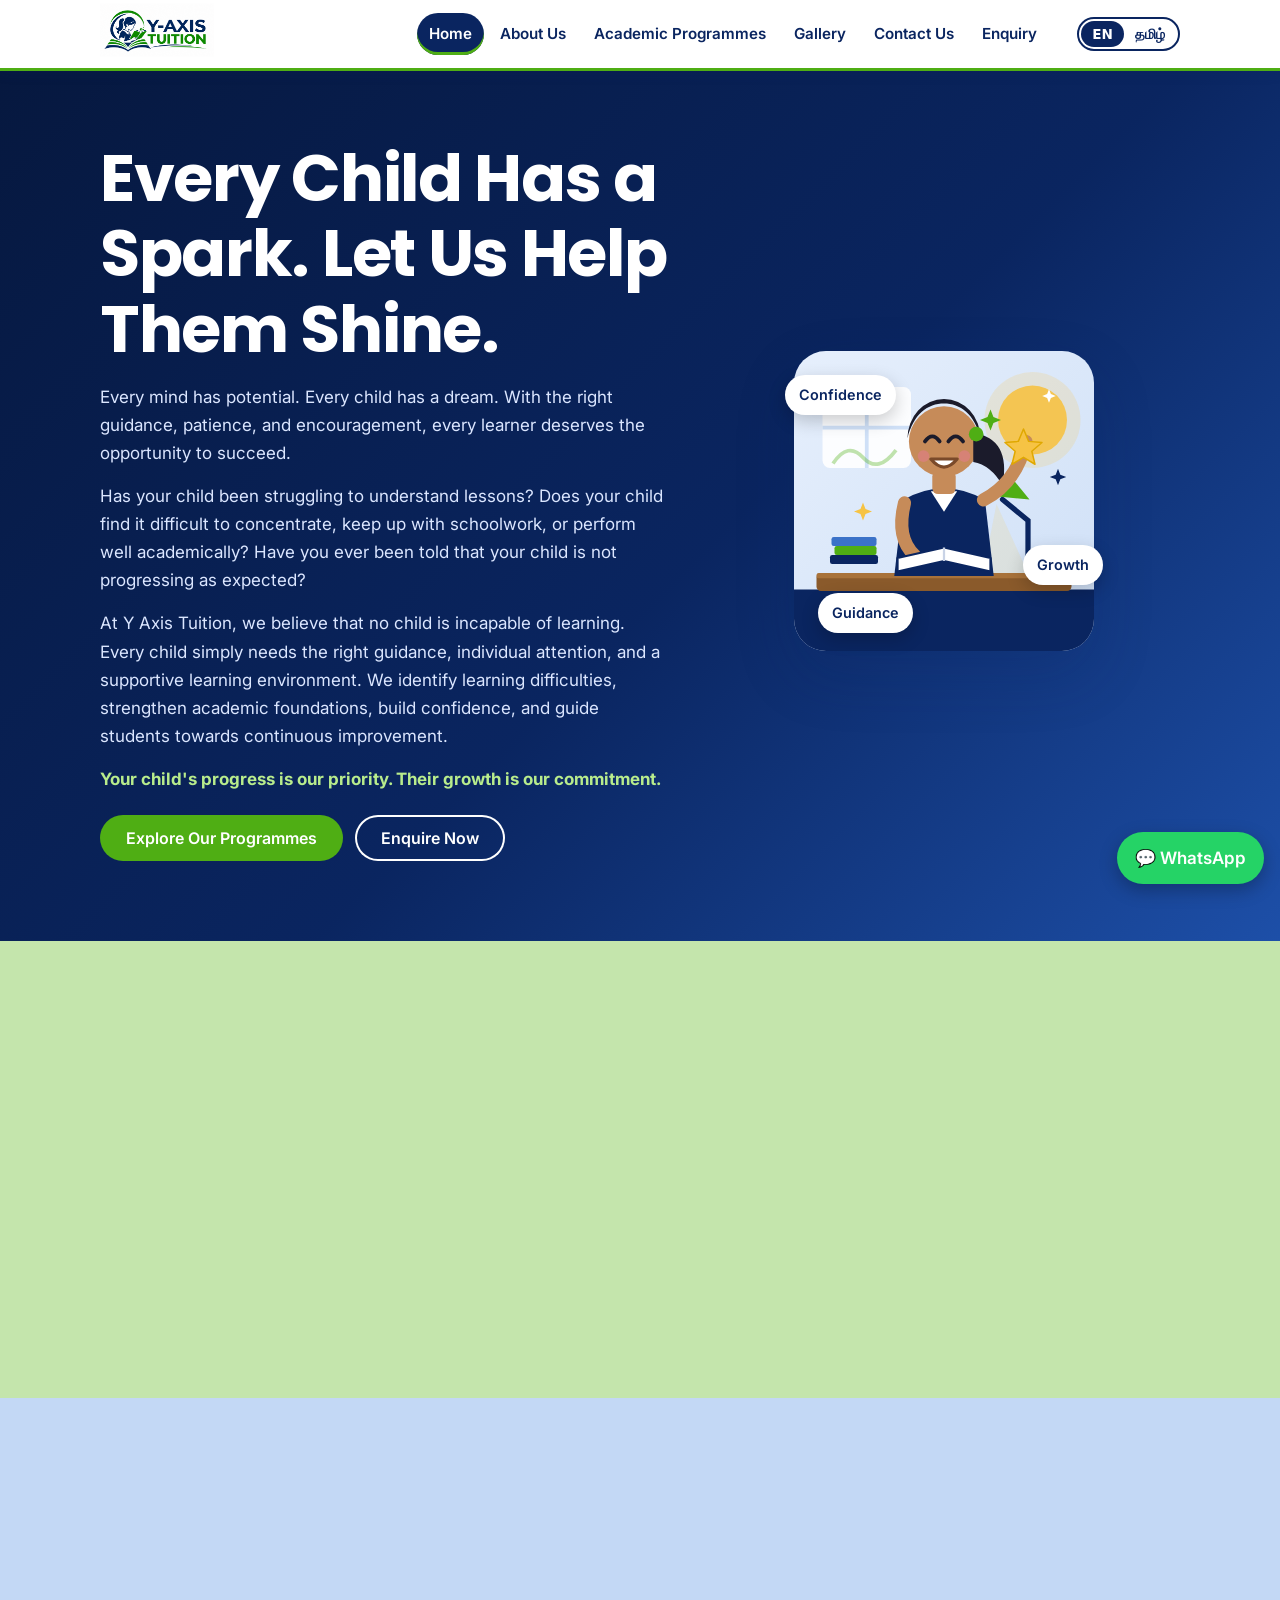
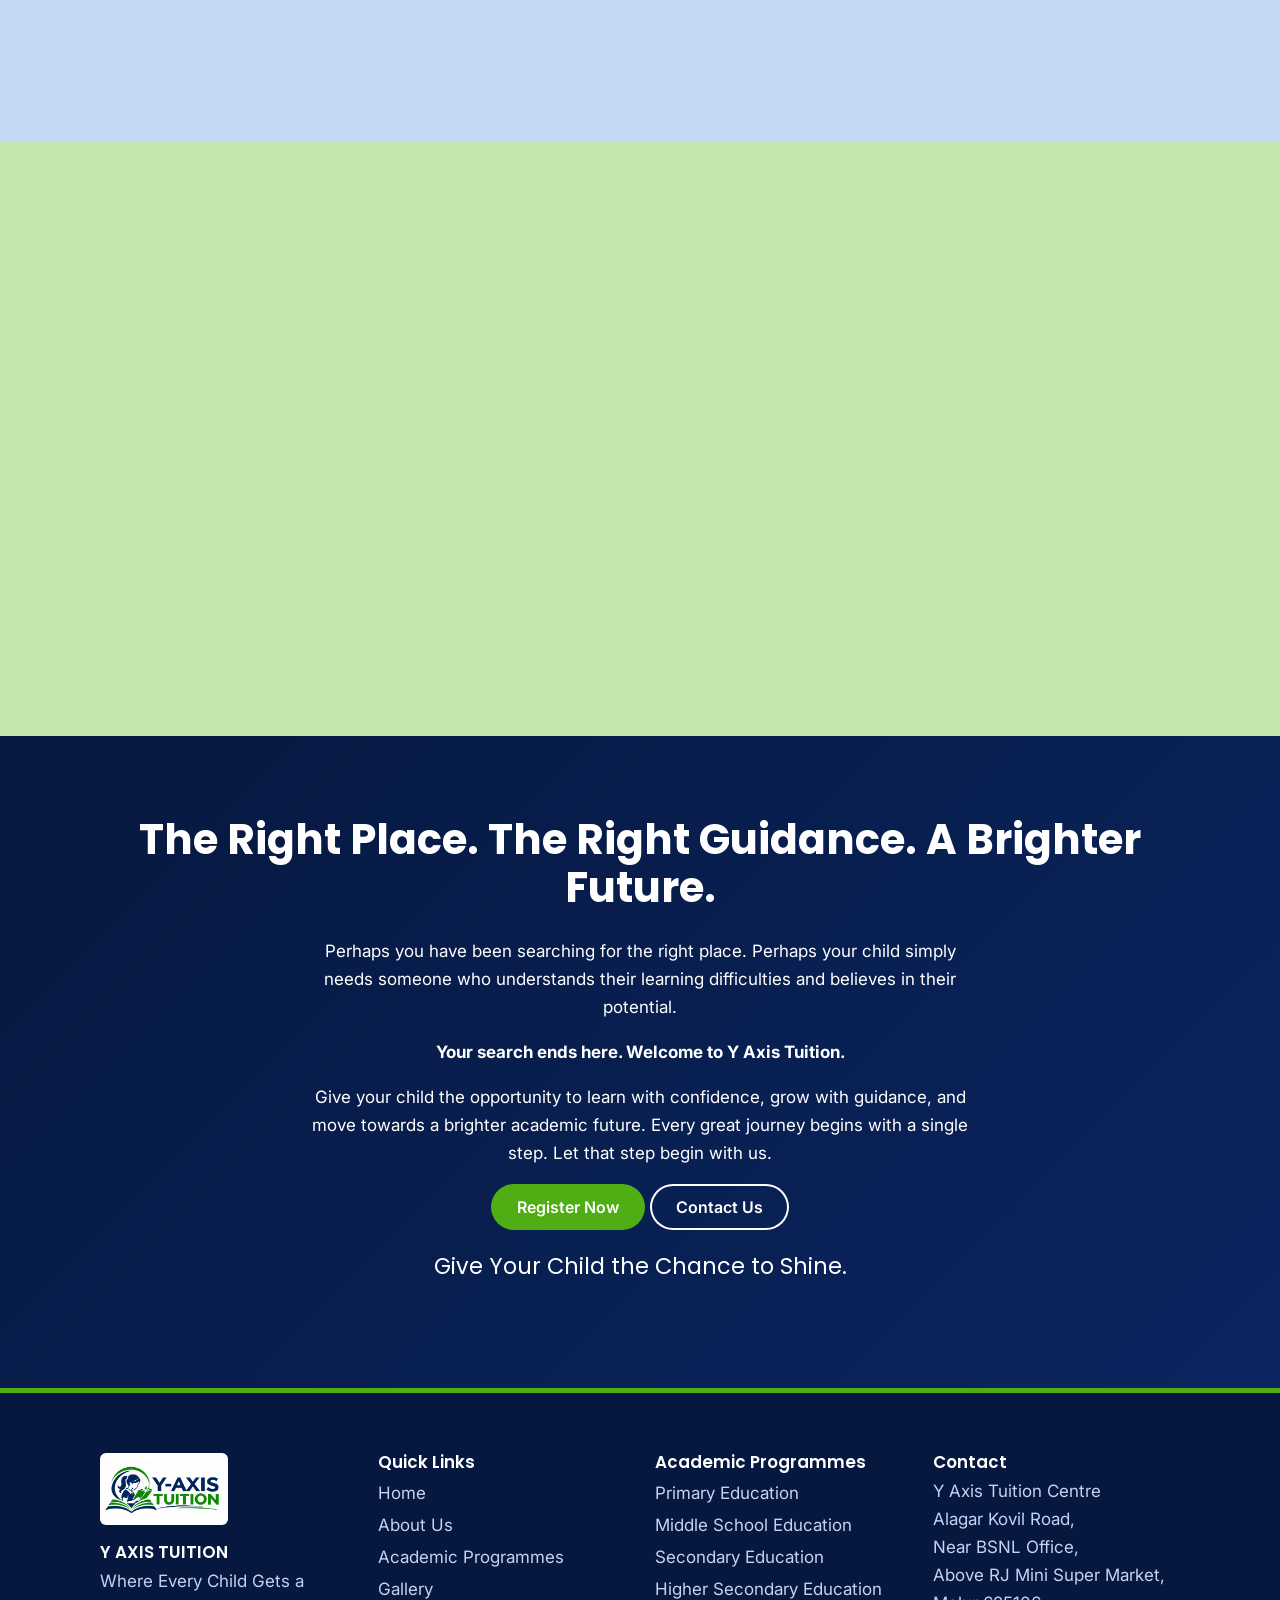
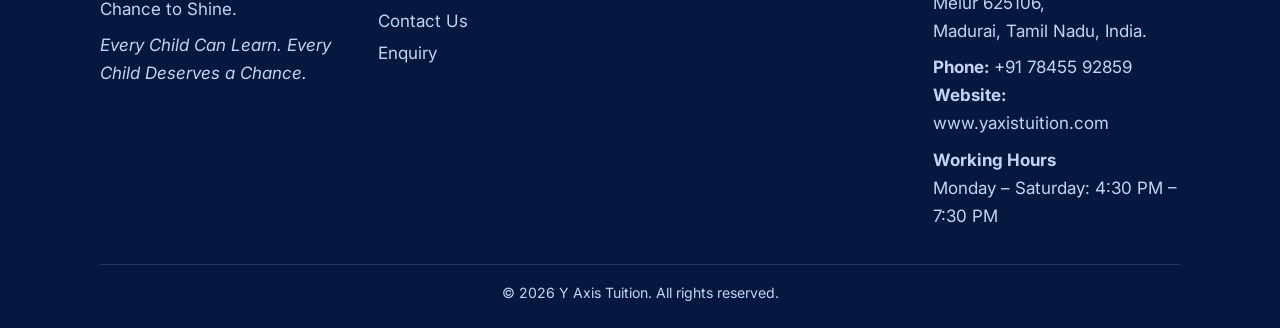
==== commit be57fd00: "Add files via upload" ====
--- a/index.html
+++ b/index.html
@@ -14,34 +14,43 @@
 <link rel="icon" href="assets/icons/favicon.svg" type="image/svg+xml">
 <link rel="apple-touch-icon" href="assets/icons/apple-touch-icon.png">
 <link rel="preconnect" href="https://fonts.googleapis.com"><link rel="preconnect" href="https://fonts.gstatic.com" crossorigin>
-<link href="https://fonts.googleapis.com/css2?family=Poppins:wght@500;600;700&family=Inter:wght@400;500;600&display=swap" rel="stylesheet">
+<link href="https://fonts.googleapis.com/css2?family=Noto+Sans+Tamil:wght@400;600;700&display=swap" rel="stylesheet"><link href="https://fonts.googleapis.com/css2?family=Poppins:wght@500;600;700&family=Inter:wght@400;500;600&display=swap" rel="stylesheet">
 <link rel="stylesheet" href="css/style.css">
-<script type="application/ld+json">{"@context":"https://schema.org","@type":"EducationalOrganization","name":"Y Axis Tuition Centre","url":"https://www.yaxistuition.com","logo":"https://www.yaxistuition.com/assets/images/logo.png","telephone":"+91 78455 92859","founder":{"@type":"Person","name":"C. Manimegalai"},"address":{"@type":"PostalAddress","streetAddress":"Alagar Kovil Road, Near BSNL Office, Above RJ Mini Supermarket","addressLocality":"Melur","addressRegion":"Tamil Nadu","addressCountry":"IN"},"openingHoursSpecification":{"@type":"OpeningHoursSpecification","dayOfWeek":["Monday","Tuesday","Wednesday","Thursday","Friday","Saturday","Sunday"],"opens":"16:30","closes":"19:30"}}</script>
+<script type="application/ld+json">{"@context":"https://schema.org","@type":"EducationalOrganization","name":"Y Axis Tuition Centre","url":"https://www.yaxistuition.com","logo":"https://www.yaxistuition.com/assets/images/logo.png","telephone":"+91 78455 92859","founder":{"@type":"Person","name":"C. Manimegalai"},"address":{"@type":"PostalAddress","streetAddress":"Alagar Kovil Road, Near BSNL Office, Above RJ Mini Super Market","addressLocality":"Melur, Madurai","postalCode":"625106","addressRegion":"Tamil Nadu","addressCountry":"IN"},"openingHoursSpecification":{"@type":"OpeningHoursSpecification","dayOfWeek":["Monday","Tuesday","Wednesday","Thursday","Friday","Saturday"],"opens":"16:30","closes":"19:30"}}</script>
 <noscript><style>.rv{opacity:1;transform:none}#ld{display:none}</style></noscript>
 </head>
-<body>
+<body data-page="home">
 <a class="skip" href="#main">Skip to main content</a>
-<div id="ld" aria-hidden="true"><img src="assets/images/logo.webp" alt=""></div>
-<header><div class="wrap"><a href="index.html" aria-label="Y Axis Tuition home"><img src="assets/images/logo.webp" alt="Y Axis Tuition logo" width="94" height="50"></a><button id="mb" type="button" aria-label="Open menu" aria-expanded="false" aria-controls="nv">☰</button>
-<nav id="nv" aria-label="Main"><a href="index.html" class="on" aria-current="page">Home</a><a href="about.html">About Us</a><a href="programmes.html">Academic Programmes</a><a href="gallery.html">Gallery</a><a href="contact.html">Contact Us</a><a href="enquiry.html">Enquiry</a><a class="btn" href="enquiry.html">Register Now</a></nav></div></header>
-<main id="main">
+<div id="ld"><img src="assets/images/logo.png" alt="Y Axis Tuition"></div>
+<script>try{sessionStorage.getItem("yx_ld")?document.getElementById("ld").remove():sessionStorage.setItem("yx_ld","1")}catch(e){}</script>
+<div id="sp" aria-hidden="true"></div>
+<header><div class="wrap"><a href="index.html" aria-label="Y Axis Tuition home"><img src="assets/images/logo.png" alt="Y Axis Tuition logo"></a><button id="mb" aria-label="Open menu" aria-expanded="false">☰</button>
+<nav id="nv" aria-label="Main"><a href="index.html" class="on">Home</a><a href="about.html">About Us</a><a href="programmes.html">Academic Programmes</a><a href="gallery.html">Gallery</a><a href="contact.html">Contact Us</a><a href="enquiry.html">Enquiry</a></nav><button id="lg" type="button" aria-label="தமிழுக்கு மாற்று"><span class="on">EN</span><span>தமிழ்</span></button></div></header>
+<main id="main" class="pg">
 <section class="hero"><div class="wrap"><div><h1>Every Child Has a Spark. Let Us Help Them Shine.</h1>
 <p>Every mind has potential. Every child has a dream. With the right guidance, patience, and encouragement, every learner deserves the opportunity to succeed.</p>
 <p>Has your child been struggling to understand lessons? Does your child find it difficult to concentrate, keep up with schoolwork, or perform well academically? Have you ever been told that your child is not progressing as expected?</p>
 <p>At Y Axis Tuition, we believe that no child is incapable of learning. Every child simply needs the right guidance, individual attention, and a supportive learning environment. We identify learning difficulties, strengthen academic foundations, build confidence, and guide students towards continuous improvement.</p>
 <p><b>Your child's progress is our priority. Their growth is our commitment.</b></p>
 <div class="bs"><a class="btn" href="programmes.html">Explore Our Programmes</a><a class="btn o" href="enquiry.html">Enquire Now</a></div></div>
-<div class="hv" role="img" aria-label="Illustration of a girl studying with a lamp and an open book"><svg viewBox="0 0 400 400" aria-hidden="true"><rect width="400" height="400" rx="32" fill="#dfe9f8"/><circle cx="310" cy="88" r="44" fill="#f6c344"/><rect x="40" y="50" width="120" height="110" rx="8" fill="#fff" opacity=".85"/><path d="M100 50v110M40 105h120" stroke="#dfe9f8" stroke-width="5"/><rect y="310" width="400" height="90" fill="#0a2560"/><path d="M281 200l-40 90h80z" fill="#f6c344" opacity=".22"/><path d="M160 250q0-30 40-30t40 30v50h-80z" fill="#0a2560"/><path d="M180 222l20 24 20-24z" fill="#fff"/><circle cx="200" cy="172" r="36" fill="#c68b59"/><path d="M162 172a38 38 0 0 1 76 0c0-34-18-52-38-52s-38 18-38 52z" fill="#1b1b2b"/><path d="M236 168c22 22 18 56 6 86" stroke="#1b1b2b" stroke-width="13" fill="none" stroke-linecap="round"/><circle cx="188" cy="176" r="3.5" fill="#1b1b2b"/><circle cx="212" cy="176" r="3.5" fill="#1b1b2b"/><path d="M192 190q8 7 16 0" stroke="#7a4a2a" stroke-width="3" fill="none" stroke-linecap="round"/><rect x="40" y="296" width="320" height="24" rx="6" fill="#8a5a2b"/><path d="M120 296l80-18 80 18-80 10z" fill="#fff"/><path d="M200 278v28" stroke="#c9d3e6" stroke-width="3"/><path d="M320 296v-80l-34-24" stroke="#0a2560" stroke-width="6" fill="none"/><path d="M262 188l30-26 22 30z" fill="#4fae14"/></svg><i style="top:8%;left:-3%">Confidence</i><i style="bottom:22%;right:-3%">Growth</i><i style="bottom:6%;left:8%">Guidance</i></div></div></section><section class="alt"><div class="wrap"><h2 class="rv">A Place Where Every Child Matters.</h2><div class="two"><div class="rv"><p>Not every student learns at the same pace. Some students understand concepts quickly, while others require additional time, patience, and individual attention.</p><br><p>At Y Axis Tuition, we do not define a student's ability by their current academic performance. Instead, we focus on understanding their learning difficulties, identifying knowledge gaps, and providing the right support to help them improve.</p></div><div class="rv"><p>Our teaching approach is built around individual attention, experienced female educators, structured learning methods, and continuous academic monitoring. We believe that every student deserves to be understood, encouraged, and given the opportunity to achieve their full potential.</p><p class="lead">We don't label students by their weaknesses. We help them grow beyond them.</p></div></div></div></section><section class=""><div class="wrap"><h2 class="rv">Learning Programmes for Every Stage of Education.</h2><p class="rv" style="max-width:68ch;margin-bottom:28px">We offer structured academic support for students from Primary to Higher Secondary Education, with teaching methods designed to suit their academic levels and individual learning needs.</p><div class="grid"><div class="card rv"><div class="il"><svg viewBox="0 0 400 220" aria-hidden="true"><rect width="400" height="220" fill="#e3eefc"/><circle cx="335" cy="45" r="70" fill="#fff" opacity=".55"/><rect y="170" width="400" height="50" fill="#0a2560" opacity=".1"/><rect x="80" y="144" width="160" height="26" rx="4" fill="#0a2560"/><rect x="92" y="118" width="136" height="26" rx="4" fill="#4fae14"/><rect x="104" y="92" width="112" height="26" rx="4" fill="#3b72c8"/><rect x="268" y="124" width="46" height="46" rx="7" fill="#f6c344"/><text x="291" y="158" font-size="28" font-weight="700" text-anchor="middle" fill="#0a2560">A</text><rect x="296" y="78" width="46" height="46" rx="7" fill="#e9779a" transform="rotate(8 319 101)"/><text x="321" y="112" font-size="28" font-weight="700" text-anchor="middle" fill="#fff">B</text></svg></div><span class="tag">Classes 1–5</span><h3>Primary Education</h3><p>Building strong academic foundations through reading, writing, basic mathematics, language development, and essential subject knowledge.</p></div><div class="card rv"><div class="il"><svg viewBox="0 0 400 220" aria-hidden="true"><rect width="400" height="220" fill="#e8f4e0"/><circle cx="335" cy="45" r="70" fill="#fff" opacity=".55"/><rect y="170" width="400" height="50" fill="#0a2560" opacity=".1"/><circle cx="150" cy="100" r="52" fill="#3b72c8"/><path d="M120 80q20-14 36 4t-8 34q-26 4-28-38zM164 118q18-4 26 10-14 14-26-10z" fill="#4fae14"/><path d="M118 168h64M150 152v16" stroke="#0a2560" stroke-width="8"/><circle cx="290" cy="90" r="32" fill="#f6c344"/><rect x="276" y="122" width="28" height="22" rx="4" fill="#0a2560"/><path d="M335 170l26-90" stroke="#0a2560" stroke-width="10" stroke-linecap="round"/></svg></div><span class="tag">Classes 6–8</span><h3>Middle School Education</h3><p>Strengthening conceptual understanding, developing independent learning habits, and improving knowledge across all major subjects.</p></div><div class="card rv"><div class="il"><svg viewBox="0 0 400 220" aria-hidden="true"><rect width="400" height="220" fill="#fdf0dd"/><circle cx="335" cy="45" r="70" fill="#fff" opacity=".55"/><rect y="170" width="400" height="50" fill="#0a2560" opacity=".1"/><rect x="90" y="36" width="170" height="134" rx="8" fill="#fff"/><path d="M110 96h130M110 120h90" stroke="#c9d3e6" stroke-width="4"/><text x="175" y="76" font-size="24" font-weight="700" text-anchor="middle" fill="#0a2560">x² + y²</text><path d="M120 150l16 14 30-34" stroke="#4fae14" stroke-width="9" fill="none" stroke-linecap="round" stroke-linejoin="round"/><g transform="rotate(25 320 110)"><rect x="308" y="50" width="24" height="100" fill="#f6c344"/><path d="M308 150h24l-12 26z" fill="#e9c9a0"/><rect x="308" y="38" width="24" height="14" fill="#e9779a"/></g></svg></div><span class="tag">Classes 9–10</span><h3>Secondary Education</h3><p>Focused academic guidance, subject-wise learning support, regular practice, revision, and examination preparation.</p></div><div class="card rv"><div class="il"><svg viewBox="0 0 400 220" aria-hidden="true"><rect width="400" height="220" fill="#e6e9fb"/><circle cx="335" cy="45" r="70" fill="#fff" opacity=".55"/><rect y="170" width="400" height="50" fill="#0a2560" opacity=".1"/><path d="M200 50l110 44-110 44-110-44z" fill="#0a2560"/><path d="M140 118v38c40 26 80 26 120 0v-38l-60 24z" fill="#3b72c8"/><path d="M300 98v50" stroke="#4fae14" stroke-width="6"/><circle cx="300" cy="152" r="9" fill="#4fae14"/><circle cx="70" cy="60" r="9" fill="#f6c344"/><circle cx="346" cy="40" r="7" fill="#f6c344"/><circle cx="60" cy="140" r="6" fill="#e9779a"/></svg></div><span class="tag">Classes 11–12</span><h3>Higher Secondary Education</h3><p>Specialised academic support exclusively for girl students, focusing on subject understanding, individual learning difficulties, conceptual clarity, and examination preparation.</p></div></div><div class="note rv"><b>Our special focus:</b> Classes 10–12 are exclusively for girl students, providing a comfortable, supportive, and girls-focused learning environment led by female teachers.</div></div></section><section class="alt"><div class="wrap"><h2 class="rv">Extra Attention. Stronger Understanding. Better Performance.</h2><p class="rv" style="max-width:68ch;margin-bottom:28px">Some subjects require additional explanation, consistent practice, and individual guidance. Our special academic coaching sessions help students overcome subject-related difficulties and develop stronger academic foundations.</p><div class="grid"><div class="card rv"><div class="il"><svg viewBox="0 0 400 220" aria-hidden="true"><rect width="400" height="220" fill="#e3eefc"/><circle cx="335" cy="45" r="70" fill="#fff" opacity=".55"/><rect y="170" width="400" height="50" fill="#0a2560" opacity=".1"/><rect x="60" y="26" width="280" height="140" rx="10" fill="#fff"/><text x="110" y="90" font-size="48" font-weight="700" text-anchor="middle" fill="#0a2560">∑</text><text x="190" y="90" font-size="48" font-weight="700" text-anchor="middle" fill="#4fae14">π</text><text x="270" y="90" font-size="48" font-weight="700" text-anchor="middle" fill="#3b72c8">÷</text><text x="150" y="148" font-size="40" font-weight="700" text-anchor="middle" fill="#e9779a">√</text><text x="240" y="148" font-size="40" font-weight="700" text-anchor="middle" fill="#0a2560">+</text></svg></div><h3>Mathematics</h3><p>Developing numerical understanding, logical thinking, problem-solving abilities, and confidence in mathematics.</p></div><div class="card rv"><div class="il"><svg viewBox="0 0 400 220" aria-hidden="true"><rect width="400" height="220" fill="#e8f4e0"/><circle cx="335" cy="45" r="70" fill="#fff" opacity=".55"/><rect y="170" width="400" height="50" fill="#0a2560" opacity=".1"/><path d="M130 36h50v50l36 70q6 14-8 14H102q-14 0-8-14l36-70z" fill="#fff" stroke="#0a2560" stroke-width="6" stroke-linejoin="round"/><path d="M110 130h90l16 26H94z" fill="#4fae14"/><g fill="none" stroke="#3b72c8" stroke-width="5"><ellipse cx="290" cy="100" rx="56" ry="20"/><ellipse cx="290" cy="100" rx="56" ry="20" transform="rotate(60 290 100)"/><ellipse cx="290" cy="100" rx="56" ry="20" transform="rotate(-60 290 100)"/></g><circle cx="290" cy="100" r="11" fill="#0a2560"/></svg></div><h3>Science</h3><p>Building scientific knowledge through clear explanations, conceptual learning, and practical understanding.</p></div><div class="card rv"><div class="il"><svg viewBox="0 0 400 220" aria-hidden="true"><rect width="400" height="220" fill="#fdf0dd"/><circle cx="335" cy="45" r="70" fill="#fff" opacity=".55"/><rect y="170" width="400" height="50" fill="#0a2560" opacity=".1"/><path d="M100 40v110q0 18 18 18h44q18 0 18-18V40z" fill="#fff" stroke="#0a2560" stroke-width="6"/><path d="M106 108h68v42q0 12-12 12h-44q-12 0-12-12z" fill="#3b72c8"/><path d="M270 44l32 18v36l-32 18-32-18V62z" fill="none" stroke="#0a2560" stroke-width="6"/><circle cx="270" cy="44" r="10" fill="#4fae14"/><circle cx="302" cy="62" r="10" fill="#e9779a"/><circle cx="302" cy="98" r="10" fill="#f6c344"/><circle cx="270" cy="116" r="10" fill="#3b72c8"/></svg></div><h3>Chemistry</h3><p>Simplifying complex concepts, chemical equations, formulas, and subject-specific problem-solving.</p></div><div class="card rv"><div class="il"><svg viewBox="0 0 400 220" aria-hidden="true"><rect width="400" height="220" fill="#e6e9fb"/><circle cx="335" cy="45" r="70" fill="#fff" opacity=".55"/><rect y="170" width="400" height="50" fill="#0a2560" opacity=".1"/><rect x="90" y="110" width="26" height="60" rx="3" fill="#0a2560"/><rect x="122" y="90" width="26" height="80" rx="3" fill="#4fae14"/><rect x="154" y="100" width="26" height="70" rx="3" fill="#3b72c8"/><rect x="186" y="80" width="26" height="90" rx="3" fill="#e9779a"/><rect x="218" y="106" width="26" height="64" rx="3" fill="#f6c344"/><rect x="250" y="86" width="26" height="84" rx="3" fill="#0a2560"/></svg></div><h3>All Major Subjects, Classes 1–9</h3><p>Comprehensive academic support across school subjects, helping students understand lessons, complete their learning requirements, and improve their performance.</p></div></div><div class="card rv" style="margin-top:22px"><h3>Weekend & Holiday Special Classes</h3><p>We provide additional coaching sessions on Sundays, weekends, and school holidays for students who require extra academic support. These focus on:</p><ul class="ck"><li>Students who are academically struggling</li><li>Difficult and challenging topics</li><li>Subject-specific learning difficulties</li><li>Additional practice and revision</li><li>Examination preparation</li><li>Strengthening weak academic foundations</li></ul><p>Sessions are planned according to the student's academic requirements and specific subject needs.</p></div></div></section><section class="dk"><div class="wrap"><h2 class="rv">A Safe Space to Learn. A Confident Space to Grow.</h2><div class="two"><div class="rv"><p>At Y Axis Tuition, we give special importance to creating a comfortable, respectful, and supportive learning environment for girl students. Our teaching team consists entirely of female teachers who focus on patience, encouragement, individual attention, and student development. For Classes 10–12, we provide an exclusively girls-only learning environment.</p><br><p>We encourage every girl student to:</p><ul class="ck"><li>Ask questions without hesitation</li><li>Express learning difficulties freely</li><li>Participate confidently in classroom activities</li><li>Develop independent thinking</li><li>Improve academic performance</li><li>Build self-confidence and communication skills</li></ul></div>
-<div class="card rv"><h3>Dear Parents,</h3><p>Your daughter's education, comfort, and academic development matter to us. We strive to provide a learning environment where parents can feel confident about their daughters' educational journey.</p><p class="lead" style="color:var(--n)">Educating Girls. Empowering Futures.</p></div></div></div></section><section class=""><div class="wrap"><h2 class="rv">More Than Tuition. A Commitment to Your Child's Growth.</h2><div class="grid"><div class="card rv"><span class="ic" aria-hidden="true">🎯</span><h3>Special Attention for Every Learner</h3><p>We identify individual learning difficulties and provide appropriate academic support rather than following the same teaching approach for every student.</p></div><div class="card rv"><span class="ic" aria-hidden="true">👩‍🏫</span><h3>Experienced Female Teachers</h3><p>Our dedicated female educators focus on student understanding, patient teaching, academic development, and continuous encouragement.</p></div><div class="card rv"><span class="ic" aria-hidden="true">🧩</span><h3>Individual Learning Support</h3><p>Every student is different. We understand individual learning abilities, identify academic gaps, and provide guidance based on each student's needs.</p></div><div class="card rv"><span class="ic" aria-hidden="true">📈</span><h3>Weekly Academic Tracking</h3><p>We regularly monitor each student's learning activities, academic performance, subject understanding, and areas requiring improvement.</p></div><div class="card rv"><span class="ic" aria-hidden="true">🗓️</span><h3>Monthly Academic Progress Reports</h3><p>Parents receive monthly updates about their child's academic development, performance, strengths, and areas that need additional attention.</p></div><div class="card rv"><span class="ic" aria-hidden="true">🤝</span><h3>Regular Parent–Teacher Meetings</h3><p>We conduct parent–teacher meetings once every two months to discuss student performance, learning challenges, improvement, and future academic plans.</p></div><div class="card rv"><span class="ic" aria-hidden="true">📋</span><h3>Individual Student Report Cards</h3><p>Every student receives an individual report card to monitor academic performance and track learning progress over time.</p></div><div class="card rv"><span class="ic" aria-hidden="true">💬</span><h3>Transparent Parent Communication</h3><p>We maintain clear and consistent communication without hiding important updates, so parents are always informed.</p></div><div class="card rv"><span class="ic" aria-hidden="true">🔔</span><h3>Student Attendance Notifications</h3><p>Parents receive notifications when their child arrives at the tuition centre and when they leave after completing their classes.</p></div><div class="card rv"><span class="ic" aria-hidden="true">➕</span><h3>Special Coaching & Additional Support</h3><p>Additional coaching for students who need extra help in specific subjects, particularly Mathematics, Science, and Chemistry.</p></div></div></div></section><section class="alt"><div class="wrap"><h2 class="rv">Your Child's Learning Journey. Always Within Your Reach.</h2><p class="rv" style="max-width:68ch;margin-bottom:28px">Communication with parents is an essential part of our educational approach. We keep parents informed about their child's attendance, academic progress, and important updates.</p><div class="grid"><div class="card rv"><h3>Attendance Notifications</h3><ul class="ck"><li>Arrival notification when your child reaches the centre</li><li>Departure notification after class</li></ul></div><div class="card rv"><h3>Academic Progress Updates</h3><ul class="ck"><li>Weekly performance tracking</li><li>Monthly progress reports</li><li>Individual report cards</li><li>Parent–teacher meetings every two months</li></ul></div><div class="card rv"><h3>Important Announcements</h3><ul class="ck"><li>Advance notice of planned holidays</li><li>Updates on special coaching sessions</li><li>Important academic announcements</li><li>Student activities and schedules</li></ul></div></div><div class="note rv"><b>Our commitment to parents:</b> No confusion. No unnecessary surprises. Just clear, consistent, and transparent communication, because parents deserve to know how their children are learning, progressing, and growing.</div></div></section><section class=""><div class="wrap"><h2 class="rv">Small Steps Today. Greater Achievements Tomorrow.</h2><p class="rv" style="max-width:68ch;margin-bottom:28px">Our goal is not limited to improving academic marks. We want students to become confident, curious, independent, and capable learners.</p><div class="grid"><div class="card rv"><span class="ic" aria-hidden="true">🌱</span><h3>Better Learning Environment</h3><p>A calm, respectful space where questions are welcome.</p></div><div class="card rv"><span class="ic" aria-hidden="true">🎨</span><h3>Improved Creativity</h3><p>Room to think differently and express ideas.</p></div><div class="card rv"><span class="ic" aria-hidden="true">🔍</span><h3>Stronger Observation Skills</h3><p>Learning to notice details and connect concepts.</p></div><div class="card rv"><span class="ic" aria-hidden="true">🧠</span><h3>Better Concentration</h3><p>Structured sessions that build focus step by step.</p></div><div class="card rv"><span class="ic" aria-hidden="true">⭐</span><h3>Higher Self-Confidence</h3><p>Encouragement that helps students trust their abilities.</p></div><div class="card rv"><span class="ic" aria-hidden="true">📊</span><h3>Improved Academic Performance</h3><p>Steady improvement through practice and review.</p></div><div class="card rv"><span class="ic" aria-hidden="true">💡</span><h3>Independent Thinking</h3><p>Learning to reason and solve problems alone.</p></div><div class="card rv"><span class="ic" aria-hidden="true">🗣️</span><h3>Better Communication Skills</h3><p>Confidence to speak, explain and ask.</p></div><div class="card rv"><span class="ic" aria-hidden="true">📝</span><h3>Improved Study Habits</h3><p>Routines for revision, practice and organisation.</p></div><div class="card rv"><span class="ic" aria-hidden="true">🚪</span><h3>Future Educational Opportunities</h3><p>Strong foundations that keep doors open.</p></div></div></div></section><section class="alt"><div class="wrap"><h2 class="rv">Your Trust. Our Responsibility. Your Child's Future.</h2><p class="rv" style="max-width:68ch;margin-bottom:28px">We understand that choosing the right tuition centre is an important decision for every parent. When you entrust your child to Y Axis Tuition, we take that responsibility seriously. We are committed to:</p><div class="two"><ul class="ck rv"><li>Understanding your child's academic difficulties</li><li>Providing patient and structured teaching</li><li>Giving individual attention wherever needed</li><li>Monitoring academic progress regularly</li></ul><ul class="ck rv"><li>Keeping parents informed through consistent updates</li><li>Identifying areas that require additional attention</li><li>Encouraging confidence and positive learning habits</li><li>Supporting every child's journey towards academic improvement</li></ul></div><p class="rv" style="margin-top:20px">Meaningful academic progress takes time, patience, and consistent effort. We cannot promise overnight results, but we are committed to sincere guidance, dedicated teaching, and continuous academic support.</p></div></section><section class="cta"><div class="wrap"><h2>The Right Place. The Right Guidance. A Brighter Future.</h2><p>Perhaps you have been searching for the right place. Perhaps your child simply needs someone who understands their learning difficulties and believes in their potential.</p><p><b>Your search ends here. Welcome to Y Axis Tuition.</b></p><p>Give your child the opportunity to learn with confidence, grow with guidance, and move towards a brighter academic future. Every great journey begins with a single step. Let that step begin with us.</p><p><a class="btn" href="enquiry.html">Register Now</a> <a class="btn o" href="contact.html">Contact Us</a></p><p style="margin-top:18px;font-family:Fraunces,serif;font-size:1.4rem">Give Your Child the Chance to Shine.</p></div></section>
+<div class="hv" role="img" aria-label="Illustration of a girl studying with a lamp and an open book"><svg viewBox="0 0 400 400" aria-hidden="true"><defs><linearGradient id="hg" x1="0" y1="0" x2="1" y2="1"><stop offset="0" stop-color="#e6effc"></stop><stop offset="1" stop-color="#cfe0f7"></stop></linearGradient></defs><rect width="400" height="400" rx="32" fill="url(#hg)"></rect><circle cx="318" cy="92" r="46" fill="#f6c344" opacity=".9"></circle><circle cx="318" cy="92" r="64" fill="#f6c344" opacity=".18"></circle><rect x="38" y="48" width="118" height="108" rx="10" fill="#fff" opacity=".9"></rect><path d="M97 48v108M38 102h118" stroke="#cfe0f7" stroke-width="5"></path><path d="M52 150q20-30 40-8t44-10" stroke="#4fae14" stroke-width="5" fill="none" opacity=".35"></path>
+<rect y="318" width="400" height="82" fill="#0a2560"></rect><rect x="30" y="296" width="340" height="24" rx="6" fill="#8a5a2b"></rect><rect x="30" y="296" width="340" height="7" rx="3" fill="#a8723a"></rect>
+<rect x="48" y="272" width="64" height="12" rx="3" fill="#0a2560"></rect><rect x="54" y="260" width="56" height="12" rx="3" fill="#4fae14"></rect><rect x="50" y="248" width="60" height="12" rx="3" fill="#3b72c8"></rect>
+<path d="M312 296v-70l-34-28" stroke="#0a2560" stroke-width="7" fill="none" stroke-linecap="round"></path><path d="M252 192l34-28 28 34z" fill="#4fae14"></path><path d="M270 204l-18 92h60z" fill="#f6c344" opacity=".14"></path>
+<g transform="translate(200 300) scale(1.95)"><path d="M-34 0L-28 -52Q0 -68 28 -52L34 0z" fill="#0a2560"></path><path d="M-9 -58L0 -44L9 -58z" fill="#fff"></path><rect x="-8" y="-72" width="16" height="16" rx="4" fill="#c68b59"></rect><circle cx="0" cy="-92" r="24" fill="#c68b59"></circle><path d="M-25 -94a25 27 0 0 1 50 0c-4-17-14-24-25-24s-21 7-25 24z" fill="#1b1b2b"></path><path d="M20 -98q26 4 20 36-8-14-20-16z" fill="#1b1b2b"></path><circle cx="22" cy="-97" r="5" fill="#4fae14"></circle><path d="M-13 -92q5-7 10 0M3 -92q5-7 10 0" stroke="#1b1b2b" stroke-width="2.6" fill="none" stroke-linecap="round"></path><circle cx="-14" cy="-82" r="4" fill="#e9779a" opacity=".45"></circle><circle cx="14" cy="-82" r="4" fill="#e9779a" opacity=".45"></circle><path d="M-9 -80q9 11 18 0z" fill="#fff" stroke="#7a4a2a" stroke-width="2.2" stroke-linejoin="round"></path><path d="M-27 -50Q-33 -26 -20 -14" stroke="#c68b59" stroke-width="9" fill="none" stroke-linecap="round"></path><path d="M27 -52Q50 -64 56 -92" stroke="#c68b59" stroke-width="9" fill="none" stroke-linecap="round"></path></g>
+<path d="M138 276l62-14 62 14v18l-62-14-62 14z" fill="#fff" stroke="#0a2560" stroke-width="3" stroke-linejoin="round"></path><path d="M200 262v18" stroke="#c9d3e6" stroke-width="3"></path>
+<g class="star" style="transform-origin:306px 130px"><polygon points="306.0,104.0 312.9,120.5 330.7,122.0 317.1,133.6 321.3,151.0 306.0,141.7 290.7,151.0 294.9,133.6 281.3,122.0 299.1,120.5" fill="#f6c344" stroke="#e0a800" stroke-width="2" stroke-linejoin="round"></polygon></g>
+<g class="sp"><path d="M262 78l3.9200000000000004 10.08 10.08 3.9200000000000004-10.08 3.9200000000000004-3.9200000000000004 10.08-3.9200000000000004-10.08-10.08-3.9200000000000004 10.08-3.9200000000000004z" fill="#4fae14"></path></g><g class="sp d2"><path d="M352 157l3.08 7.92 7.92 3.08-7.92 3.08-3.08 7.92-3.08-7.92-7.92-3.08 7.92-3.08z" fill="#0a2560"></path></g><g class="sp d3"><path d="M92 202l3.3600000000000003 8.64 8.64 3.3600000000000003-8.64 3.3600000000000003-3.3600000000000003 8.64-3.3600000000000003-8.64-8.64-3.3600000000000003 8.64-3.3600000000000003z" fill="#f6c344"></path></g><g class="sp d2"><path d="M340 51l2.5200000000000005 6.4799999999999995 6.4799999999999995 2.5200000000000005-6.4799999999999995 2.5200000000000005-2.5200000000000005 6.4799999999999995-2.5200000000000005-6.4799999999999995-6.4799999999999995-2.5200000000000005 6.4799999999999995-2.5200000000000005z" fill="#fff"></path></g></svg><i style="top:8%;left:-3%">Confidence</i><i style="bottom:22%;right:-3%">Growth</i><i style="bottom:6%;left:8%">Guidance</i></div></div></section><section class="alt"><div class="wrap"><h2 class="rv">A Place Where Every Child Matters.</h2><div class="two"><div class="rv"><p>Not every student learns at the same pace. Some students understand concepts quickly, while others require additional time, patience, and individual attention.</p><br><p>At Y Axis Tuition, we do not define a student's ability by their current academic performance. Instead, we focus on understanding their learning difficulties, identifying knowledge gaps, and providing the right support to help them improve.</p></div><div class="rv"><p>Our teaching approach is built around individual attention, experienced female educators, structured learning methods, and continuous academic monitoring. We believe that every student deserves to be understood, encouraged, and given the opportunity to achieve their full potential.</p><p class="lead">We don't label students by their weaknesses. We help them grow beyond them.</p></div></div></div></section><section><div class="wrap"><h2 class="rv">Learning Programmes for Every Stage of Education.</h2><p class="rv" style="max-width: 68ch; margin-bottom: 28px;">We offer structured academic support for students from Primary to Higher Secondary Education, with teaching methods designed to suit their academic levels and individual learning needs.</p><div class="grid progs"><div class="card rv"><div class="il"><svg viewBox="0 0 400 220" aria-hidden="true"><rect width="400" height="220" fill="#e3eefc"></rect><circle cx="335" cy="45" r="70" fill="#fff" opacity=".55"></circle><rect y="170" width="400" height="50" fill="#0a2560" opacity=".1"></rect><rect x="80" y="144" width="160" height="26" rx="4" fill="#0a2560"></rect><rect x="92" y="118" width="136" height="26" rx="4" fill="#4fae14"></rect><rect x="104" y="92" width="112" height="26" rx="4" fill="#3b72c8"></rect><rect x="268" y="124" width="46" height="46" rx="7" fill="#f6c344"></rect><text x="291" y="158" font-size="28" font-weight="700" text-anchor="middle" fill="#0a2560">A</text><rect x="296" y="78" width="46" height="46" rx="7" fill="#e9779a" transform="rotate(8 319 101)"></rect><text x="321" y="112" font-size="28" font-weight="700" text-anchor="middle" fill="#fff">B</text></svg></div><span class="tag">Classes 1–5</span><h3>Primary Education</h3><p>Building strong academic foundations through reading, writing, basic mathematics, language development, and essential subject knowledge.</p></div><div class="card rv"><div class="il"><svg viewBox="0 0 400 220" aria-hidden="true"><rect width="400" height="220" fill="#e8f4e0"></rect><circle cx="335" cy="45" r="70" fill="#fff" opacity=".55"></circle><rect y="170" width="400" height="50" fill="#0a2560" opacity=".1"></rect><circle cx="150" cy="100" r="52" fill="#3b72c8"></circle><path d="M120 80q20-14 36 4t-8 34q-26 4-28-38zM164 118q18-4 26 10-14 14-26-10z" fill="#4fae14"></path><path d="M118 168h64M150 152v16" stroke="#0a2560" stroke-width="8"></path><circle cx="290" cy="90" r="32" fill="#f6c344"></circle><rect x="276" y="122" width="28" height="22" rx="4" fill="#0a2560"></rect><path d="M335 170l26-90" stroke="#0a2560" stroke-width="10" stroke-linecap="round"></path></svg></div><span class="tag">Classes 6–8</span><h3>Middle School Education</h3><p>Strengthening conceptual understanding, developing independent learning habits, and improving knowledge across all major subjects.</p></div><div class="card rv"><div class="il"><svg viewBox="0 0 400 220" aria-hidden="true"><rect width="400" height="220" fill="#fdf0dd"></rect><circle cx="335" cy="45" r="70" fill="#fff" opacity=".55"></circle><rect y="170" width="400" height="50" fill="#0a2560" opacity=".1"></rect><rect x="90" y="36" width="170" height="134" rx="8" fill="#fff"></rect><path d="M110 96h130M110 120h90" stroke="#c9d3e6" stroke-width="4"></path><text x="175" y="76" font-size="24" font-weight="700" text-anchor="middle" fill="#0a2560">x² + y²</text><path d="M120 150l16 14 30-34" stroke="#4fae14" stroke-width="9" fill="none" stroke-linecap="round" stroke-linejoin="round"></path><g transform="rotate(25 320 110)"><rect x="308" y="50" width="24" height="100" fill="#f6c344"></rect><path d="M308 150h24l-12 26z" fill="#e9c9a0"></path><rect x="308" y="38" width="24" height="14" fill="#e9779a"></rect></g></svg></div><span class="tag">Classes 9–10</span><h3>Secondary Education</h3><p>Focused academic guidance, subject-wise learning support, regular practice, revision, and examination preparation.</p></div><div class="card rv"><div class="il"><svg viewBox="0 0 400 220" aria-hidden="true"><rect width="400" height="220" fill="#e6e9fb"></rect><circle cx="335" cy="45" r="70" fill="#fff" opacity=".55"></circle><rect y="170" width="400" height="50" fill="#0a2560" opacity=".1"></rect><path d="M200 50l110 44-110 44-110-44z" fill="#0a2560"></path><path d="M140 118v38c40 26 80 26 120 0v-38l-60 24z" fill="#3b72c8"></path><path d="M300 98v50" stroke="#4fae14" stroke-width="6"></path><circle cx="300" cy="152" r="9" fill="#4fae14"></circle><circle cx="70" cy="60" r="9" fill="#f6c344"></circle><circle cx="346" cy="40" r="7" fill="#f6c344"></circle><circle cx="60" cy="140" r="6" fill="#e9779a"></circle></svg></div><span class="tag">Classes 11–12</span><h3>Higher Secondary Education</h3><p>Specialised academic support exclusively for girl students, focusing on subject understanding, individual learning difficulties, conceptual clarity, and examination preparation.</p></div></div><div class="focus rv"><div class="ft"><span class="fb">Our Special Focus</span><h3>Classes 10–12 are exclusively for girl students</h3><p>A comfortable, supportive, and girls-focused learning environment led by female teachers.</p><ul class="chp"><li>Girls only</li><li>Female teachers</li><li>Comfortable &amp; safe</li></ul></div><div class="fi"><svg viewBox="0 0 420 260" aria-hidden="true"><rect width="420" height="260" fill="#e8f1fc"></rect><rect x="40" y="22" width="190" height="96" rx="8" fill="#0b4a2e"></rect><rect x="40" y="118" width="190" height="8" fill="#8a5a2b"></rect><path d="M60 52h70M60 76h46M146 98l14-12 12 12M190 48l8 8 12-12" stroke="#fff" stroke-width="4" fill="none" stroke-linecap="round" opacity=".9"></path><text x="190" y="98" font-size="18" font-weight="700" text-anchor="middle" fill="#fff">A B C</text><rect x="276" y="26" width="104" height="84" rx="8" fill="#fff"></rect><path d="M328 26v84M276 68h104" stroke="#cfe0f7" stroke-width="5"></path><circle cx="352" cy="46" r="10" fill="#f6c344"></circle><rect y="214" width="420" height="46" fill="#0a2560" opacity=".14"></rect><rect x="60" y="196" width="130" height="14" rx="4" fill="#8a5a2b"></rect><rect x="230" y="196" width="130" height="14" rx="4" fill="#8a5a2b"></rect><rect x="74" y="210" width="8" height="40" fill="#6d4720"></rect><rect x="170" y="210" width="8" height="40" fill="#6d4720"></rect><rect x="244" y="210" width="8" height="40" fill="#6d4720"></rect><rect x="340" y="210" width="8" height="40" fill="#6d4720"></rect><g transform="translate(125 196) scale(1.28)"><path d="M-34 0L-28 -52Q0 -68 28 -52L34 0z" fill="#1b7a1e"></path><path d="M-9 -58L0 -44L9 -58z" fill="#fff"></path><rect x="-8" y="-72" width="16" height="16" rx="4" fill="#c68b59"></rect><circle cx="0" cy="-92" r="24" fill="#c68b59"></circle><path d="M-25 -94a25 27 0 0 1 50 0c-4-17-14-24-25-24s-21 7-25 24z" fill="#1b1b2b"></path><path d="M20 -98q26 4 20 36-8-14-20-16z" fill="#1b1b2b"></path><circle cx="22" cy="-97" r="5" fill="#4fae14"></circle><circle cx="-8" cy="-89" r="2.4" fill="#1b1b2b"></circle><circle cx="8" cy="-89" r="2.4" fill="#1b1b2b"></circle><circle cx="-14" cy="-82" r="4" fill="#e9779a" opacity=".45"></circle><circle cx="14" cy="-82" r="4" fill="#e9779a" opacity=".45"></circle><path d="M-6 -79q6 5 12 0" stroke="#7a4a2a" stroke-width="2.4" fill="none" stroke-linecap="round"></path><path d="M-27 -50Q-33 -26 -20 -14M27 -50Q33 -26 20 -14" stroke="#c68b59" stroke-width="9" fill="none" stroke-linecap="round"></path></g><g transform="translate(295 196) scale(1.28)"><path d="M-34 0L-28 -52Q0 -68 28 -52L34 0z" fill="#0a2560"></path><path d="M-9 -58L0 -44L9 -58z" fill="#fff"></path><rect x="-8" y="-72" width="16" height="16" rx="4" fill="#c68b59"></rect><circle cx="0" cy="-92" r="24" fill="#c68b59"></circle><path d="M-25 -94a25 27 0 0 1 50 0c-4-17-14-24-25-24s-21 7-25 24z" fill="#1b1b2b"></path><path d="M-25 -92q-6 26 5 34l7-9zM25 -92q6 26-5 34l-7-9z" fill="#1b1b2b"></path><circle cx="-8" cy="-89" r="2.4" fill="#1b1b2b"></circle><circle cx="8" cy="-89" r="2.4" fill="#1b1b2b"></circle><circle cx="-14" cy="-82" r="4" fill="#e9779a" opacity=".45"></circle><circle cx="14" cy="-82" r="4" fill="#e9779a" opacity=".45"></circle><path d="M-6 -79q6 5 12 0" stroke="#7a4a2a" stroke-width="2.4" fill="none" stroke-linecap="round"></path><path d="M-27 -50Q-33 -26 -20 -14M27 -50Q33 -26 20 -14" stroke="#c68b59" stroke-width="9" fill="none" stroke-linecap="round"></path></g><path d="M96 188l29-8 29 8v14l-29-8-29 8z" fill="#fff" stroke="#0a2560" stroke-width="2.5" stroke-linejoin="round"></path><path d="M266 188l29-8 29 8v14l-29-8-29 8z" fill="#fff" stroke="#0a2560" stroke-width="2.5" stroke-linejoin="round"></path><g class="sp"><path d="M210 138l3.3600000000000003 8.64 8.64 3.3600000000000003-8.64 3.3600000000000003-3.3600000000000003 8.64-3.3600000000000003-8.64-8.64-3.3600000000000003 8.64-3.3600000000000003z" fill="#4fae14"></path></g><g class="sp d2"><path d="M402 151l2.5200000000000005 6.4799999999999995 6.4799999999999995 2.5200000000000005-6.4799999999999995 2.5200000000000005-2.5200000000000005 6.4799999999999995-2.5200000000000005-6.4799999999999995-6.4799999999999995-2.5200000000000005 6.4799999999999995-2.5200000000000005z" fill="#f6c344"></path></g><g class="sp d3"><path d="M18 141l2.5200000000000005 6.4799999999999995 6.4799999999999995 2.5200000000000005-6.4799999999999995 2.5200000000000005-2.5200000000000005 6.4799999999999995-2.5200000000000005-6.4799999999999995-6.4799999999999995-2.5200000000000005 6.4799999999999995-2.5200000000000005z" fill="#e9439a"></path></g></svg></div></div></div></section><section class="alt"><div class="wrap"><h2 class="rv">Extra Attention. Stronger Understanding. Better Performance.</h2><p class="rv" style="max-width: 68ch; margin-bottom: 28px;">Some subjects require additional explanation, consistent practice, and individual guidance. Our special academic coaching sessions help students overcome subject-related difficulties and develop stronger academic foundations.</p><div class="grid"><div class="card rv"><div class="il"><svg viewBox="0 0 400 220" aria-hidden="true"><rect width="400" height="220" fill="#e3eefc"></rect><circle cx="335" cy="45" r="70" fill="#fff" opacity=".55"></circle><rect y="170" width="400" height="50" fill="#0a2560" opacity=".1"></rect><rect x="60" y="26" width="280" height="140" rx="10" fill="#fff"></rect><text x="110" y="90" font-size="48" font-weight="700" text-anchor="middle" fill="#0a2560">∑</text><text x="190" y="90" font-size="48" font-weight="700" text-anchor="middle" fill="#4fae14">π</text><text x="270" y="90" font-size="48" font-weight="700" text-anchor="middle" fill="#3b72c8">÷</text><text x="150" y="148" font-size="40" font-weight="700" text-anchor="middle" fill="#e9779a">√</text><text x="240" y="148" font-size="40" font-weight="700" text-anchor="middle" fill="#0a2560">+</text></svg></div><h3>Mathematics</h3><p>Developing numerical understanding, logical thinking, problem-solving abilities, and confidence in mathematics.</p></div><div class="card rv"><div class="il"><svg viewBox="0 0 400 220" aria-hidden="true"><rect width="400" height="220" fill="#e8f4e0"></rect><circle cx="335" cy="45" r="70" fill="#fff" opacity=".55"></circle><rect y="170" width="400" height="50" fill="#0a2560" opacity=".1"></rect><path d="M130 36h50v50l36 70q6 14-8 14H102q-14 0-8-14l36-70z" fill="#fff" stroke="#0a2560" stroke-width="6" stroke-linejoin="round"></path><path d="M110 130h90l16 26H94z" fill="#4fae14"></path><g fill="none" stroke="#3b72c8" stroke-width="5"><ellipse cx="290" cy="100" rx="56" ry="20"></ellipse><ellipse cx="290" cy="100" rx="56" ry="20" transform="rotate(60 290 100)"></ellipse><ellipse cx="290" cy="100" rx="56" ry="20" transform="rotate(-60 290 100)"></ellipse></g><circle cx="290" cy="100" r="11" fill="#0a2560"></circle></svg></div><h3>Science</h3><p>Building scientific knowledge through clear explanations, conceptual learning, and practical understanding.</p></div><div class="card rv"><div class="il"><svg viewBox="0 0 400 220" aria-hidden="true"><rect width="400" height="220" fill="#fdf0dd"></rect><circle cx="335" cy="45" r="70" fill="#fff" opacity=".55"></circle><rect y="170" width="400" height="50" fill="#0a2560" opacity=".1"></rect><path d="M100 40v110q0 18 18 18h44q18 0 18-18V40z" fill="#fff" stroke="#0a2560" stroke-width="6"></path><path d="M106 108h68v42q0 12-12 12h-44q-12 0-12-12z" fill="#3b72c8"></path><path d="M270 44l32 18v36l-32 18-32-18V62z" fill="none" stroke="#0a2560" stroke-width="6"></path><circle cx="270" cy="44" r="10" fill="#4fae14"></circle><circle cx="302" cy="62" r="10" fill="#e9779a"></circle><circle cx="302" cy="98" r="10" fill="#f6c344"></circle><circle cx="270" cy="116" r="10" fill="#3b72c8"></circle></svg></div><h3>Chemistry</h3><p>Simplifying complex concepts, chemical equations, formulas, and subject-specific problem-solving.</p></div><div class="card rv"><div class="il"><svg viewBox="0 0 400 220" aria-hidden="true"><rect width="400" height="220" fill="#e6e9fb"></rect><circle cx="335" cy="45" r="70" fill="#fff" opacity=".55"></circle><rect y="170" width="400" height="50" fill="#0a2560" opacity=".1"></rect><rect x="90" y="110" width="26" height="60" rx="3" fill="#0a2560"></rect><rect x="122" y="90" width="26" height="80" rx="3" fill="#4fae14"></rect><rect x="154" y="100" width="26" height="70" rx="3" fill="#3b72c8"></rect><rect x="186" y="80" width="26" height="90" rx="3" fill="#e9779a"></rect><rect x="218" y="106" width="26" height="64" rx="3" fill="#f6c344"></rect><rect x="250" y="86" width="26" height="84" rx="3" fill="#0a2560"></rect></svg></div><h3>All Major Subjects, Classes 1–9</h3><p>Comprehensive academic support across school subjects, helping students understand lessons, complete their learning requirements, and improve their performance.</p></div></div><div class="card rv wk" style="margin-top: 22px;"><div><h3>Weekend &amp; Holiday Special Classes</h3><p>We provide additional coaching sessions on Sundays, weekends, and school holidays for students who require extra academic support. These focus on:</p><ul class="ck"><li>Students who are academically struggling</li><li>Difficult and challenging topics</li><li>Subject-specific learning difficulties</li><li>Additional practice and revision</li><li>Examination preparation</li><li>Strengthening weak academic foundations</li></ul><p>Sessions are planned according to the student's academic requirements and specific subject needs.</p></div><div class="wki"><svg viewBox="0 0 320 220" aria-hidden="true"><rect width="320" height="220" fill="#e6e9fb"></rect><rect x="48" y="38" width="152" height="140" rx="14" fill="#fff" stroke="#0a2560" stroke-width="4"></rect><rect x="48" y="38" width="152" height="38" rx="14" fill="#e9439a"></rect><rect x="48" y="62" width="152" height="14" fill="#e9439a"></rect><rect x="82" y="26" width="10" height="24" rx="5" fill="#0a2560"></rect><rect x="156" y="26" width="10" height="24" rx="5" fill="#0a2560"></rect><text x="124" y="64" font-size="22" font-weight="700" text-anchor="middle" fill="#fff">SUN</text><g fill="#b6c4e0"><rect x="68" y="92" width="22" height="16" rx="3"></rect><rect x="100" y="92" width="22" height="16" rx="3"></rect><rect x="132" y="92" width="22" height="16" rx="3"></rect><rect x="164" y="92" width="22" height="16" rx="3"></rect><rect x="68" y="118" width="22" height="16" rx="3"></rect><rect x="100" y="118" width="22" height="16" rx="3"></rect><rect x="164" y="118" width="22" height="16" rx="3"></rect><rect x="68" y="144" width="22" height="16" rx="3"></rect><rect x="100" y="144" width="22" height="16" rx="3"></rect></g><rect x="132" y="118" width="22" height="16" rx="3" fill="#4fae14"></rect><g class="sun" style="transform-origin:246px 62px"><circle cx="246" cy="62" r="22" fill="#f6c344"></circle><g stroke="#f6c344" stroke-width="5" stroke-linecap="round"><path d="M246 26v-8M246 106v-8M210 62h-8M290 62h-8M220 36l-6-6M272 88l6 6M272 36l6-6M220 88l-6 6"></path></g></g><g transform="rotate(-18 250 150)"><rect x="224" y="128" width="64" height="44" rx="5" fill="#0a2560"></rect><rect x="230" y="134" width="52" height="32" rx="3" fill="#fff"></rect><path d="M256 134v32" stroke="#b6c4e0" stroke-width="3"></path></g><g transform="rotate(35 290 170)"><rect x="278" y="132" width="14" height="64" fill="#f6c344"></rect><path d="M278 196h14l-7 14z" fill="#e9c9a0"></path><rect x="278" y="124" width="14" height="10" fill="#e9779a"></rect></g></svg></div></div></div></section><section class="dk"><div class="wrap"><h2 class="rv">A Safe Space to Learn. A Confident Space to Grow.</h2><div class="two"><div class="rv"><p>At Y Axis Tuition, we give special importance to creating a comfortable, respectful, and supportive learning environment for girl students. Our teaching team consists entirely of female teachers who focus on patience, encouragement, individual attention, and student development. For Classes 10–12, we provide an exclusively girls-only learning environment.</p><br><p>We encourage every girl student to:</p><ul class="ck"><li>Ask questions without hesitation</li><li>Express learning difficulties freely</li><li>Participate confidently in classroom activities</li><li>Develop independent thinking</li><li>Improve academic performance</li><li>Build self-confidence and communication skills</li></ul></div>
+<div class="card rv"><h3>Dear Parents,</h3><p>Your daughter's education, comfort, and academic development matter to us. We strive to provide a learning environment where parents can feel confident about their daughters' educational journey.</p><p class="lead" style="color:var(--n)">Educating Girls. Empowering Futures.</p></div></div></div></section><section><div class="wrap"><h2 class="rv">More Than Tuition. A Commitment to Your Child's Growth.</h2><div class="grid"><div class="card rv"><span class="ic" aria-hidden="true">🎯</span><h3>Special Attention for Every Learner</h3><p>We identify individual learning difficulties and provide appropriate academic support rather than following the same teaching approach for every student.</p></div><div class="card rv"><span class="ic" aria-hidden="true">👩‍🏫</span><h3>Experienced Female Teachers</h3><p>Our dedicated female educators focus on student understanding, patient teaching, academic development, and continuous encouragement.</p></div><div class="card rv"><span class="ic" aria-hidden="true">🧩</span><h3>Individual Learning Support</h3><p>Every student is different. We understand individual learning abilities, identify academic gaps, and provide guidance based on each student's needs.</p></div><div class="card rv"><span class="ic" aria-hidden="true">📈</span><h3>Weekly Academic Tracking</h3><p>We regularly monitor each student's learning activities, academic performance, subject understanding, and areas requiring improvement.</p></div><div class="card rv"><span class="ic" aria-hidden="true">🗓️</span><h3>Monthly Academic Progress Reports</h3><p>Parents receive monthly updates about their child's academic development, performance, strengths, and areas that need additional attention.</p></div><div class="card rv"><span class="ic" aria-hidden="true">🤝</span><h3>Regular Parent–Teacher Meetings</h3><p>We conduct parent–teacher meetings once every two months to discuss student performance, learning challenges, improvement, and future academic plans.</p></div><div class="card rv"><span class="ic" aria-hidden="true">📋</span><h3>Individual Student Report Cards</h3><p>Every student receives an individual report card to monitor academic performance and track learning progress over time.</p></div><div class="card rv"><span class="ic" aria-hidden="true">💬</span><h3>Transparent Parent Communication</h3><p>We maintain clear and consistent communication without hiding important updates, so parents are always informed.</p></div><div class="card rv"><span class="ic" aria-hidden="true">🔔</span><h3>Student Attendance Notifications</h3><p>Through our dedicated app, parents receive a notification when their child arrives at the tuition centre (check-in) and when they leave after class (check-out). The app also lets you see your son's or daughter's attendance and academic progress in detail.</p></div><div class="card rv"><span class="ic" aria-hidden="true">➕</span><h3>Special Coaching &amp; Additional Support</h3><p>Additional coaching for students who need extra help in specific subjects, particularly Mathematics, Science, and Chemistry.</p></div></div></div></section><section class="alt"><div class="wrap"><h2 class="rv">Your Child's Learning Journey. Always Within Your Reach.</h2><p class="rv" style="max-width: 68ch; margin-bottom: 28px;">Communication with parents is an essential part of our educational approach. We keep parents informed about their child's attendance, academic progress, and important updates. Our dedicated app-based system helps us stay connected with parents through regular attendance and academic progress updates.</p><div class="grid"><div class="card rv"><div class="il"><svg viewBox="0 0 400 220" aria-hidden="true"><rect width="400" height="220" fill="#e8f4e0"></rect><circle cx="335" cy="45" r="70" fill="#fff" opacity=".55"></circle><rect y="170" width="400" height="50" fill="#0a2560" opacity=".1"></rect><g class="bell" style="transform-origin:110px 62px"><path d="M110 56q-34 6-34 44v18h68v-18q0-38-34-44z" fill="#f6c344" stroke="#e0a800" stroke-width="4"></path><circle cx="110" cy="132" r="9" fill="#0a2560"></circle><rect x="72" y="116" width="76" height="8" rx="4" fill="#e0a800"></rect><circle cx="110" cy="52" r="6" fill="#e0a800"></circle></g><rect x="176" y="40" width="190" height="76" rx="14" fill="#fff" stroke="#0a2560" stroke-width="4"></rect><circle cx="204" cy="78" r="16" fill="#4fae14"></circle><path d="M196 78l6 7 11-14" stroke="#fff" stroke-width="5" fill="none" stroke-linecap="round" stroke-linejoin="round"></path><rect x="230" y="62" width="110" height="10" rx="5" fill="#0a2560"></rect><rect x="230" y="82" width="76" height="9" rx="4.5" fill="#b6c4e0"></rect><g class="ping"><circle cx="352" cy="40" r="12" fill="#e9439a"></circle></g></svg></div><h3>Attendance Notifications</h3><ul class="ck"><li>Daily check-in notification through our app when your child arrives at the centre</li><li>Daily check-out notification through our app when your child leaves after class</li></ul></div><div class="card rv"><div class="il"><svg viewBox="0 0 400 220" aria-hidden="true"><rect width="400" height="220" fill="#e3eefc"></rect><circle cx="335" cy="45" r="70" fill="#fff" opacity=".55"></circle><rect y="170" width="400" height="50" fill="#0a2560" opacity=".1"></rect><rect x="70" y="26" width="150" height="150" rx="12" fill="#fff" stroke="#0a2560" stroke-width="4"></rect><rect class="bar" x="96" y="110" width="22" height="48" rx="3" fill="#3b72c8"></rect><rect class="bar b2" x="128" y="86" width="22" height="72" rx="3" fill="#4fae14"></rect><rect class="bar b3" x="160" y="58" width="22" height="100" rx="3" fill="#f6c344"></rect><path d="M88 158h116" stroke="#0a2560" stroke-width="4"></path><rect x="250" y="56" width="100" height="116" rx="8" fill="#fff" stroke="#0a2560" stroke-width="4"></rect><rect x="250" y="56" width="100" height="30" rx="8" fill="#e9439a"></rect><text x="300" y="78" font-size="20" font-weight="700" text-anchor="middle" fill="#fff">PDF</text><path d="M266 108h68M266 128h68M266 148h44" stroke="#b6c4e0" stroke-width="6" stroke-linecap="round"></path></svg></div><h3>Academic Progress Updates</h3><ul class="ck"><li>Weekly academic tracking report in PDF format, available to parents through our app</li><li>Monthly academic progress report shared with parents through our app during the first week of each month</li><li>Individual report cards</li><li>Parent–teacher meetings every two months</li></ul></div><div class="card rv"><div class="il"><svg viewBox="0 0 400 220" aria-hidden="true"><rect width="400" height="220" fill="#fdf0dd"></rect><circle cx="335" cy="45" r="70" fill="#fff" opacity=".55"></circle><rect y="170" width="400" height="50" fill="#0a2560" opacity=".1"></rect><g class="mega" style="transform-origin:150px 100px"><path d="M96 82h46l86-44v124l-86-44H96z" fill="#0a2560"></path><rect x="96" y="82" width="46" height="36" fill="#3b72c8"></rect><path d="M110 118l14 46h24l-14-46z" fill="#4fae14"></path><ellipse cx="228" cy="100" rx="12" ry="62" fill="#4fae14"></ellipse></g><g fill="none" stroke="#f6c344" stroke-width="7" stroke-linecap="round"><path class="wv" d="M262 70q22 30 0 60"></path><path class="wv w2" d="M288 52q38 48 0 96"></path><path class="wv w3" d="M314 34q54 66 0 132"></path></g></svg></div><h3>Important Announcements</h3><ul class="ck"><li>Advance notice of planned holidays</li><li>Updates on special coaching sessions</li><li>Important academic announcements</li><li>Student activities and schedules</li></ul></div></div><div class="note rv"><b>Our commitment to parents:</b> No confusion. No unnecessary surprises. Just clear, consistent, and transparent communication, because parents deserve to know how their children are learning, progressing, and growing.</div></div></section><section><div class="wrap"><h2 class="rv">Small Steps Today. Greater Achievements Tomorrow.</h2><p class="rv" style="max-width: 68ch; margin-bottom: 28px;">Our goal is not limited to improving academic marks. We want students to become confident, curious, independent, and capable learners.</p><div class="grid"><div class="card rv"><span class="ic" aria-hidden="true">🌱</span><h3>Better Learning Environment</h3><p>A calm, respectful space where questions are welcome.</p></div><div class="card rv"><span class="ic" aria-hidden="true">🎨</span><h3>Improved Creativity</h3><p>Room to think differently and express ideas.</p></div><div class="card rv"><span class="ic" aria-hidden="true">🔍</span><h3>Stronger Observation Skills</h3><p>Learning to notice details and connect concepts.</p></div><div class="card rv"><span class="ic" aria-hidden="true">🧠</span><h3>Better Concentration</h3><p>Structured sessions that build focus step by step.</p></div><div class="card rv"><span class="ic" aria-hidden="true">⭐</span><h3>Higher Self-Confidence</h3><p>Encouragement that helps students trust their abilities.</p></div><div class="card rv"><span class="ic" aria-hidden="true">📊</span><h3>Improved Academic Performance</h3><p>Steady improvement through practice and review.</p></div><div class="card rv"><span class="ic" aria-hidden="true">💡</span><h3>Independent Thinking</h3><p>Learning to reason and solve problems alone.</p></div><div class="card rv"><span class="ic" aria-hidden="true">🗣️</span><h3>Better Communication Skills</h3><p>Confidence to speak, explain and ask.</p></div><div class="card rv"><span class="ic" aria-hidden="true">📝</span><h3>Improved Study Habits</h3><p>Routines for revision, practice and organisation.</p></div><div class="card rv"><span class="ic" aria-hidden="true">🚪</span><h3>Future Educational Opportunities</h3><p>Strong foundations that keep doors open.</p></div></div></div></section><section class="alt"><div class="wrap"><h2 class="rv">Your Trust. Our Responsibility. Your Child's Future.</h2><p class="rv" style="max-width: 68ch; margin-bottom: 28px;">We understand that choosing the right tuition centre is an important decision for every parent. When you entrust your child to Y Axis Tuition, we take that responsibility seriously. We are committed to:</p><div class="two"><ul class="ck rv"><li>Understanding your child's academic difficulties</li><li>Providing patient and structured teaching</li><li>Giving individual attention wherever needed</li><li>Monitoring academic progress regularly</li></ul><ul class="ck rv"><li>Keeping parents informed through consistent updates</li><li>Identifying areas that require additional attention</li><li>Encouraging confidence and positive learning habits</li><li>Supporting every child's journey towards academic improvement</li></ul></div><p class="rv" style="margin-top: 20px;">Meaningful academic progress takes time, patience, and consistent effort. We cannot promise overnight results, but we are committed to sincere guidance, dedicated teaching, and continuous academic support.</p></div></section><section class="cta"><div class="wrap"><h2>The Right Place. The Right Guidance. A Brighter Future.</h2><p>Perhaps you have been searching for the right place. Perhaps your child simply needs someone who understands their learning difficulties and believes in their potential.</p><p><b>Your search ends here. Welcome to Y Axis Tuition.</b></p><p>Give your child the opportunity to learn with confidence, grow with guidance, and move towards a brighter academic future. Every great journey begins with a single step. Let that step begin with us.</p><p><a class="btn" href="enquiry.html">Register Now</a> <a class="btn o" href="contact.html">Contact Us</a></p><p style="margin-top:18px;font-family:Fraunces,serif;font-size:1.4rem">Give Your Child the Chance to Shine.</p></div></section>
 </main>
-<a class="fab" href="https://wa.me/917845592859" target="_blank" rel="noopener" aria-label="Chat on WhatsApp">💬 <span>WhatsApp</span></a>
+<a class="fab" href="https://wa.me/917845592859" target="_blank" rel="noopener" aria-label="Chat on WhatsApp" title="Drag to move">💬 <span>WhatsApp</span></a>
 <footer><div class="wrap"><div class="grid">
-<div><img src="assets/images/logo.webp" alt="Y Axis Tuition logo" width="105" height="56" loading="lazy"><h3>Y AXIS TUITION</h3><p>Where Every Child Gets a Chance to Shine.</p><p style="margin-top:8px"><em>Every Child Can Learn. Every Child Deserves a Chance.</em></p></div>
+<div><img src="assets/images/logo.png" alt="Y Axis Tuition logo"><h3>Y AXIS TUITION</h3><p>Where Every Child Gets a Chance to Shine.</p><p style="margin-top:8px"><em>Every Child Can Learn. Every Child Deserves a Chance.</em></p></div>
 <div><h3>Quick Links</h3><a href="index.html">Home</a><a href="about.html">About Us</a><a href="programmes.html">Academic Programmes</a><a href="gallery.html">Gallery</a><a href="contact.html">Contact Us</a><a href="enquiry.html">Enquiry</a></div>
 <div><h3>Academic Programmes</h3><a href="programmes.html">Primary Education</a><a href="programmes.html">Middle School Education</a><a href="programmes.html">Secondary Education</a><a href="programmes.html">Higher Secondary Education</a></div>
-<div><h3>Contact</h3><p>Y Axis Tuition Centre<br>Alagar Kovil Road,<br>Near BSNL Office,<br>Above RJ Mini Supermarket,<br>Melur, Tamil Nadu, India.</p><p style="margin-top:8px"><b>Phone:</b> <a style="display:inline" href="tel:+917845592859">+91 78455 92859</a><br><b>Website:</b> www.yaxistuition.com</p><p style="margin-top:8px"><b>Working Hours</b><br>Monday – Sunday: 4:30 PM – 7:30 PM</p></div></div>
+<div><h3>Contact</h3><p>Y Axis Tuition Centre<br>Alagar Kovil Road,<br>Near BSNL Office,<br>Above RJ Mini Super Market,<br>Melur 625106,<br>Madurai, Tamil Nadu, India.</p><p style="margin-top:8px"><b>Phone:</b> <a style="display:inline" href="tel:+917845592859">+91 78455 92859</a><br><b>Website:</b> www.yaxistuition.com</p><p style="margin-top:8px"><b>Working Hours</b><br>Monday – Saturday: 4:30 PM – 7:30 PM</p></div></div>
 <p class="cp">© <span id="yr">2026</span> Y Axis Tuition. All rights reserved.</p></div></footer>
-
-<script src="js/main.js" defer></script>
+<div id="lb" role="dialog" aria-modal="true"><div><h3 id="lt"></h3><img id="li" alt="" hidden=""><p id="lp">Illustrative placeholder. Real photographs of our centre will appear here once uploaded.</p><br><button class="btn n" id="lc">Close</button></div></div>
+<script src="js/main.js"></script>
 </body>
 </html>
--- a/css/style.css
+++ b/css/style.css
@@ -1,3 +1,4 @@
+
 :root{--n:#0a2560;--n2:#06183f;--g:#4fae14;--g2:#e8f5dc;--bg:#f7faf4;--w:#fff;--t:#1b2a4a;--m:#55627f;color-scheme:light}
 @media(prefers-color-scheme:dark){:root:not([data-theme=light]){--bg:#0a1430;--w:#10204a;--t:#eaf0ff;--m:#a9b6d6;--g2:#16332a;--n:#8fb0ff;--n2:#06102a;color-scheme:dark}}
 *{box-sizing:border-box;margin:0}html{scroll-behavior:smooth;scroll-padding-top:80px}
@@ -5,7 +6,7 @@
 h1,h2,h3{font-family:Fraunces,Georgia,serif;line-height:1.15;color:var(--n)}h1{font-size:clamp(2.2rem,6vw,4.1rem);font-weight:800}h2{font-size:clamp(1.7rem,4vw,2.6rem);font-weight:800;margin-bottom:.6em}h3{font-size:1.2rem;margin-bottom:.3em}
 a{color:inherit}.wrap{max-width:1120px;margin:auto;padding:0 20px}
 header{position:sticky;top:0;z-index:20;background:#fff;border-bottom:3px solid var(--g);padding-top:env(safe-area-inset-top,0)}
-header .wrap{display:flex;align-items:center;gap:18px;height:68px}header img{height:50px;border-radius:6px}
+header .wrap{display:flex;align-items:center;gap:18px;height:68px}header img{height:64px;width:auto;border-radius:6px}
 nav{margin-left:auto;display:flex;gap:4px;align-items:center}nav a{text-decoration:none;color:#0a2560;padding:8px 12px;border-radius:99px;font-weight:600;font-size:.95rem}nav a:hover,nav a.on{background:var(--g2);color:#0a2560}
 .btn{display:inline-block;border:0;cursor:pointer;font:600 1rem 'Hind Madurai';text-decoration:none;padding:13px 26px;border-radius:99px;background:var(--g);color:#fff;transition:transform .2s,box-shadow .2s}.btn:hover{transform:translateY(-2px);box-shadow:0 8px 20px #4fae1455}.btn.o{background:transparent;color:var(--n);box-shadow:inset 0 0 0 2px var(--n)}.btn.n{background:var(--n);color:#fff}
 nav .btn{background:var(--g);color:#fff}#mb{display:none;margin-left:auto;background:none;border:0;font-size:1.8rem;color:#0a2560}
@@ -27,13 +28,12 @@
 .fl{display:flex;gap:8px;flex-wrap:wrap;margin-bottom:22px}.fl button{border:2px solid var(--n);background:none;color:var(--n);padding:6px 16px;border-radius:99px;font:600 .92rem 'Hind Madurai';cursor:pointer}.fl button.on{background:var(--n);color:#fff}
 .gt{aspect-ratio:4/3;border-radius:16px;display:flex;flex-direction:column;justify-content:flex-end;padding:16px;color:#fff;cursor:pointer;border:0;text-align:left;font:inherit;background:linear-gradient(150deg,var(--n),#2a63c4);transition:transform .25s}.gt:nth-child(3n+2){background:linear-gradient(150deg,#2f7d0c,var(--g))}.gt:hover{transform:scale(1.03)}.gt small{opacity:.85}
 #lb{position:fixed;inset:0;background:#000c;display:none;place-items:center;z-index:50;padding:20px}#lb div{background:#fff;color:#0a2560;border-radius:20px;padding:36px;max-width:440px;text-align:center}
-footer{background:var(--n2);color:#c5d2f3;padding:60px 0 24px;border-top:5px solid var(--g)}footer h3{color:#fff;font-size:1.05rem}footer a{display:block;text-decoration:none;padding:2px 0}footer a:hover{color:#b8ec8c}footer .grid{grid-template-columns:repeat(auto-fit,minmax(210px,1fr));gap:30px}footer img{height:56px;border-radius:6px;margin-bottom:10px}.cp{border-top:1px solid #ffffff22;margin-top:34px;padding-top:16px;font-size:.88rem;text-align:center}
+footer{background:var(--n2);color:#c5d2f3;padding:60px 0 24px;border-top:5px solid var(--g)}footer h3{color:#fff;font-size:1.05rem}footer a{display:block;text-decoration:none;padding:2px 0}footer a:hover{color:#b8ec8c}footer .grid{grid-template-columns:repeat(auto-fit,minmax(210px,1fr));gap:30px}footer img{height:72px;width:auto;border-radius:6px;margin-bottom:10px}.cp{border-top:1px solid #ffffff22;margin-top:34px;padding-top:16px;font-size:.88rem;text-align:center}
 .fab{position:fixed;right:16px;bottom:calc(16px + env(safe-area-inset-bottom,0));background:#25d366;color:#fff;border-radius:99px;padding:12px 18px;font-weight:600;text-decoration:none;z-index:15;box-shadow:0 6px 18px #0004}
 .rv{opacity:0;transform:translateY(22px);transition:opacity .7s,transform .7s}.rv.in{opacity:1;transform:none}
 #ld{position:fixed;inset:0;background:#fff;z-index:99;display:grid;place-items:center;transition:opacity .6s}#ld img{width:200px;animation:fl 2s infinite}
 @media(prefers-reduced-motion:reduce){*{animation:none!important;transition:none!important;scroll-behavior:auto!important}.rv{opacity:1;transform:none}}
-@media(max-width:1040px){#mb{display:block}nav{display:none;position:absolute;top:100%;left:0;right:0;background:#fff;flex-direction:column;align-items:stretch;padding:12px 20px 20px;border-bottom:3px solid var(--g);box-shadow:0 14px 24px #0a25601a}nav.o{display:flex}nav a{padding:12px 14px}nav .btn{text-align:center;margin-top:6px}}
-@media(max-width:820px){.hero .wrap,.two,form{grid-template-columns:1fr}.art{max-width:300px;margin:auto}section{padding:56px 0}.fab span{display:none}}
+@media(max-width:820px){#mb{display:block}nav{display:none;position:absolute;top:100%;left:0;right:0;background:#fff;flex-direction:column;align-items:stretch;padding:12px 20px 20px;border-bottom:3px solid var(--g)}nav.o{display:flex}.hero .wrap,.two,form{grid-template-columns:1fr}.art{max-width:300px;margin:auto}section{padding:56px 0}.fab span{display:none}}
 :root{--bg:#f5f7fb;--w:#fff;--g2:#e8eefa;--t:#1f2a44;--m:#566079}
 body,.btn,.fl button,input,select,textarea,label{font-family:Inter,'Segoe UI',Arial,sans-serif}
 h1,h2,h3,.lead,.cta p[style]{font-family:Poppins,'Segoe UI',Arial,sans-serif!important}h1{font-weight:700;letter-spacing:-.02em}h2{font-weight:700}h3{font-weight:600}.lead{font-weight:600}
@@ -42,39 +42,81 @@
 .il{margin:-24px -24px 16px;overflow:hidden}.il svg{display:block;width:100%;height:auto}.il text{font-family:Poppins,sans-serif}
 .hv{max-width:460px;margin:auto;position:relative;animation:fl 7s ease-in-out infinite}.hv svg{width:100%;display:block;border-radius:32px;box-shadow:0 24px 60px #0a256030}.hv i{position:absolute;font-style:normal;background:#fff;color:#0a2560;padding:8px 14px;border-radius:99px;font-weight:600;font-size:.9rem;box-shadow:0 6px 18px #0003}
 
-/* ===== Production additions: robustness, responsiveness, forms ===== */
-html{-webkit-text-size-adjust:100%;text-size-adjust:100%}
-html,body{overflow-x:clip;max-width:100%}
-img,svg,video{max-width:100%}
-body{min-height:100vh;display:flex;flex-direction:column}main{flex:1}
+/* ===== Colour refresh: same navy + green palette, deeper and more colourful (colours only) ===== */
+:root{--bg:#c3d8f5;--g2:#cfeab9;--m:#3a4766}
+body{background:var(--bg)}
+.alt{background:#c4e5ac}
+.alt .card{background:#fff}
+.hero{background:linear-gradient(135deg,#06183f 0%,#0a2560 55%,#1d4fa8 100%)}
+.hero h1{color:#fff}.hero p{color:#dbe6ff}.hero p b{color:#b8ec8c}
+.hero .btn.o{color:#fff;box-shadow:inset 0 0 0 2px #fff}.hero .btn.o:hover{background:#fff;color:#0a2560}
+.tag{background:#1b7a1e;color:#fff}
+.note{background:#fff;color:#0a2560;border-left-color:var(--g)}
+.card{box-shadow:0 4px 18px #0a256026}
+.grid>.card:nth-child(3n+2){border-top-color:#2a63c4}
+.grid>.card:nth-child(3n){border-top-color:#f2a900}
+.dk .grid>.card:nth-child(3n+2){border-top-color:#6ea0ff}
+header{border-bottom-color:var(--g);box-shadow:0 2px 12px #0a256022}
+nav a:hover{background:#cfeab9}
+details{box-shadow:0 2px 10px #0a256018}
+.ph h1{color:#0a2560}
+
+/* Gallery photos */
+.gt.gp{padding:0;overflow:hidden;position:relative;background:#0a2560}
+.gt.gp img{position:absolute;inset:0;width:100%;height:100%;object-fit:cover;display:block}
+.gt.gp .cap{position:relative;z-index:1;background:#0a2560cc;color:#fff;font-weight:600;font-size:.85rem;padding:8px 14px;margin-top:auto}
+#li{display:block;max-width:100%;max-height:65vh;margin:0 auto 14px;border-radius:12px}
+#lb div.wide{max-width:900px;width:100%}
+
+/* ===== Update: illustrations, focus block, founder layout, language switch ===== */
+.progs .card h3{font-size:1.5rem;line-height:1.2;margin-bottom:.4em}.progs .tag{font-size:1rem;padding:5px 16px}.progs .card p{font-size:1.02rem}
+.focus{display:grid;grid-template-columns:1.1fr 1fr;gap:28px;align-items:center;background:#fff;border:2px solid #cfe0f7;border-left:8px solid var(--g);border-radius:22px;padding:28px;margin-top:26px;box-shadow:0 4px 18px #0a256022}
+.focus h3{font-size:clamp(1.4rem,3vw,1.9rem);margin:.35em 0 .4em}.focus p{color:var(--m);font-size:1.05rem}
+.fb{display:inline-block;background:var(--n);color:#fff;border-radius:99px;padding:4px 16px;font-weight:600;font-size:.9rem}
+.chp{list-style:none;padding:0;display:flex;flex-wrap:wrap;gap:10px;margin-top:16px}.chp li{background:var(--g2);color:#17400a;border-radius:99px;padding:6px 16px;font-weight:600;font-size:.95rem}
+.fi svg{display:block;width:100%;height:auto;border-radius:16px}
+.wk{display:grid;grid-template-columns:1fr 280px;gap:24px;align-items:center}.wki svg{display:block;width:100%;height:auto;border-radius:16px}
+.fdw{display:grid;grid-template-columns:280px 1fr;gap:44px;align-items:start}.fdl{position:sticky;top:96px}
+.fdl .fd{max-width:280px;width:100%;display:block;margin:0}
+.fdn{background:var(--w);border-radius:16px;padding:16px 18px;margin-top:16px;border-left:5px solid var(--g);box-shadow:0 2px 14px #0a256018}.fdn h3{font-size:1.35rem;margin-bottom:.2em}.fdn p{font-size:.98rem;color:var(--m);line-height:1.5}
+.fq{margin:18px 0 0;font-family:Poppins,Inter,system-ui,sans-serif;font-style:normal;font-weight:500;font-size:1.02rem;line-height:1.55;color:var(--n);border-left:5px solid var(--g);padding-left:16px}
+.fvis{background:var(--g2);border-radius:18px;padding:20px 22px;margin-top:26px;border-left:6px solid var(--g)}.fvis h3{margin-bottom:.4em}
+.bell{animation:bellr 2.4s ease-in-out infinite}@keyframes bellr{0%,60%,100%{transform:rotate(0)}10%{transform:rotate(14deg)}20%{transform:rotate(-12deg)}30%{transform:rotate(9deg)}40%{transform:rotate(-6deg)}}
+.ping{animation:ping 1.8s ease-in-out infinite;transform-box:fill-box;transform-origin:center}@keyframes ping{50%{transform:scale(1.35)}}
+.bar{transform-box:fill-box;transform-origin:50% 100%;animation:grow 3s ease-in-out infinite}.bar.b2{animation-delay:.25s}.bar.b3{animation-delay:.5s}@keyframes grow{0%{transform:scaleY(.25)}35%,85%{transform:scaleY(1)}100%{transform:scaleY(.25)}}
+.mega{animation:mg 2s ease-in-out infinite}@keyframes mg{50%{transform:rotate(-5deg)}}
+.wv{animation:wave 1.8s ease-in-out infinite;opacity:.3}.wv.w2{animation-delay:.3s}.wv.w3{animation-delay:.6s}@keyframes wave{50%{opacity:1}}
+.sun{animation:spin 18s linear infinite}@keyframes spin{to{transform:rotate(360deg)}}
+.star{animation:pulse 2.4s ease-in-out infinite}@keyframes pulse{50%{transform:scale(1.18) rotate(8deg)}}
+.sp{animation:tw 2.8s ease-in-out infinite;transform-box:fill-box;transform-origin:center}.sp.d2{animation-delay:.9s}.sp.d3{animation-delay:1.7s}@keyframes tw{0%,100%{transform:scale(.4);opacity:.3}50%{transform:scale(1);opacity:1}}
+#lg{display:inline-flex;border:2px solid var(--n);border-radius:99px;background:#fff;padding:2px;cursor:pointer;font:600 .85rem system-ui,sans-serif;flex-shrink:0;margin-left:10px}
+#lg span{padding:5px 11px;border-radius:99px;color:var(--n);line-height:1.2}#lg span.on{background:var(--n);color:#fff}
+html[lang=ta] body,html[lang=ta] h1,html[lang=ta] h2,html[lang=ta] h3,html[lang=ta] .lead,html[lang=ta] .fq,html[lang=ta] .btn,html[lang=ta] nav a,html[lang=ta] input,html[lang=ta] select,html[lang=ta] textarea,html[lang=ta] button:not(#lg),html[lang=ta] summary,html[lang=ta] .cta p{font-family:'Noto Sans Tamil','Hind Madurai','Nirmala UI','Latha',system-ui,sans-serif!important}
+html[lang=ta] body{line-height:1.75}html[lang=ta] h1,html[lang=ta] h2,html[lang=ta] h3{line-height:1.35;letter-spacing:0}
+html[lang=ta] h1{font-size:clamp(2rem,5.2vw,3.5rem)}html[lang=ta] nav a{font-size:.9rem;padding:8px 10px}
+@media(min-width:821px) and (max-width:1100px){#mb{display:block;margin-left:auto}nav{display:none;position:absolute;top:100%;left:0;right:0;background:#fff;flex-direction:column;align-items:stretch;padding:12px 20px 20px;border-bottom:3px solid var(--g)}nav.o{display:flex}}
+@media(max-width:1100px){#mb{order:2;margin-left:8px}#lg{order:1;margin-left:auto}}
+@media(max-width:820px){.focus,.wk,.fdw{grid-template-columns:1fr}.fdl{position:static;display:grid;grid-template-columns:150px 1fr;gap:16px;align-items:start}.fdl .fd{max-width:150px}.fdl .fdn{margin-top:0}.fdl .fq{grid-column:1/-1}.wki{max-width:320px}.focus{padding:20px}}
+@media(max-width:480px){#lg span{padding:4px 9px}#lg{margin-left:6px}.fdl{grid-template-columns:1fr}.fdl .fd{max-width:220px}}
+@media(prefers-reduced-motion:reduce){.bell,.ping,.bar,.mega,.wv,.sun,.star,.sp{animation:none!important}.wv{opacity:1}.sp{opacity:1;transform:none}}
+
+form[hidden]{display:none!important}
+/* ===== Update: smooth motion, founder as before, form buttons, draggable WhatsApp ===== */
+#sp{position:fixed;top:0;left:0;right:0;height:4px;z-index:60;background:linear-gradient(90deg,#4fae14,#3b72c8,#e9439a);transform:scaleX(0);transform-origin:0 50%;pointer-events:none}
+header{transition:box-shadow .35s}header.sc{box-shadow:0 6px 24px #0a256030}
+@keyframes pgin{from{opacity:0;transform:translateY(18px)}to{opacity:1;transform:none}}
+.pg{animation:pgin .65s cubic-bezier(.22,1,.36,1) both}
+.rv{transform:translateY(36px) scale(.985);transition:opacity .9s cubic-bezier(.22,1,.36,1),transform .9s cubic-bezier(.22,1,.36,1)}
+.rv.in{transform:none}
+.grid>.rv:nth-child(4n+2){transition-delay:.09s}.grid>.rv:nth-child(4n+3){transition-delay:.18s}.grid>.rv:nth-child(4n+4){transition-delay:.27s}
+.fdl{top:96px;opacity:1!important;transform:none!important}
+.bts{display:flex;flex-wrap:wrap;gap:12px}.bts .btn{flex:1 1 200px;text-align:center}
+#ok.bad{background:#fde8e8!important;color:#8a1c1c!important;border-color:#d9534f!important}
+.fab{cursor:grab;touch-action:none;user-select:none;-webkit-user-select:none;-webkit-touch-callout:none}.fab.drag{cursor:grabbing;opacity:.92;transform:scale(1.06);transition:none}
+
+html.sl .rv,html.sl .gt{transition:none!important;will-change:transform,opacity;transform-origin:50% 0}
+@media(prefers-reduced-motion:reduce){.pg{animation:none}.rv{transform:none}#sp{display:none}}
+body,main,footer{overflow-x:clip}@supports not (overflow:clip){html,body{overflow-x:hidden}}
+
 .skip{position:absolute;left:-999px;top:8px;z-index:100;background:var(--n);color:#fff;padding:10px 16px;border-radius:10px;text-decoration:none}.skip:focus{left:12px}
-header .wrap{min-width:0}header a[aria-label]{display:flex;align-items:center}
-#mb{min-width:44px;min-height:44px;cursor:pointer;line-height:1}
-.hv{width:100%}.hv i{white-space:nowrap}
-h1,h2,h3,p,li,summary{overflow-wrap:break-word}
-.grid>*{min-width:0}
-.f input,.f select,.f textarea{width:100%;min-width:0;font-size:16px}
-.f textarea{resize:vertical}
-.hp{position:absolute;left:-9999px;width:1px;height:1px;overflow:hidden}
-form .full .btn{margin:0 6px 8px 0}
-#ok{display:none}#ok.err{background:#fdecea;color:#7a1c14}
-.btn[disabled]{opacity:.6;cursor:wait;transform:none;box-shadow:none}
-#lb[hidden]{display:none}#lb div{width:100%}
 .legal-center{text-align:center;padding:90px 0}
-/* Loader: auto-hides even if JavaScript fails */
-#ld{animation:ldhide .5s ease 2.6s forwards}
-@keyframes ldhide{to{opacity:0;visibility:hidden}}
-@media(max-width:480px){
- body{font-size:16px}
- .wrap{padding:0 16px}
- header .wrap{height:60px;gap:10px}header img{height:42px}
- .hero{padding:44px 0 56px}
- .btn{padding:12px 20px}
- .hero .bs .btn{flex:1 1 100%;text-align:center}
- .card{padding:20px}.il{margin:-20px -20px 14px}
- .fab{padding:12px 14px}
- #lb div{padding:26px}
- .hv i{font-size:.78rem;padding:6px 10px}
-}
-@media(min-width:821px) and (max-width:1040px){.grid{grid-template-columns:repeat(auto-fill,minmax(220px,1fr))}}
-@media print{header,.fab,#ld,#lb{display:none!important}.rv{opacity:1!important;transform:none!important}}
